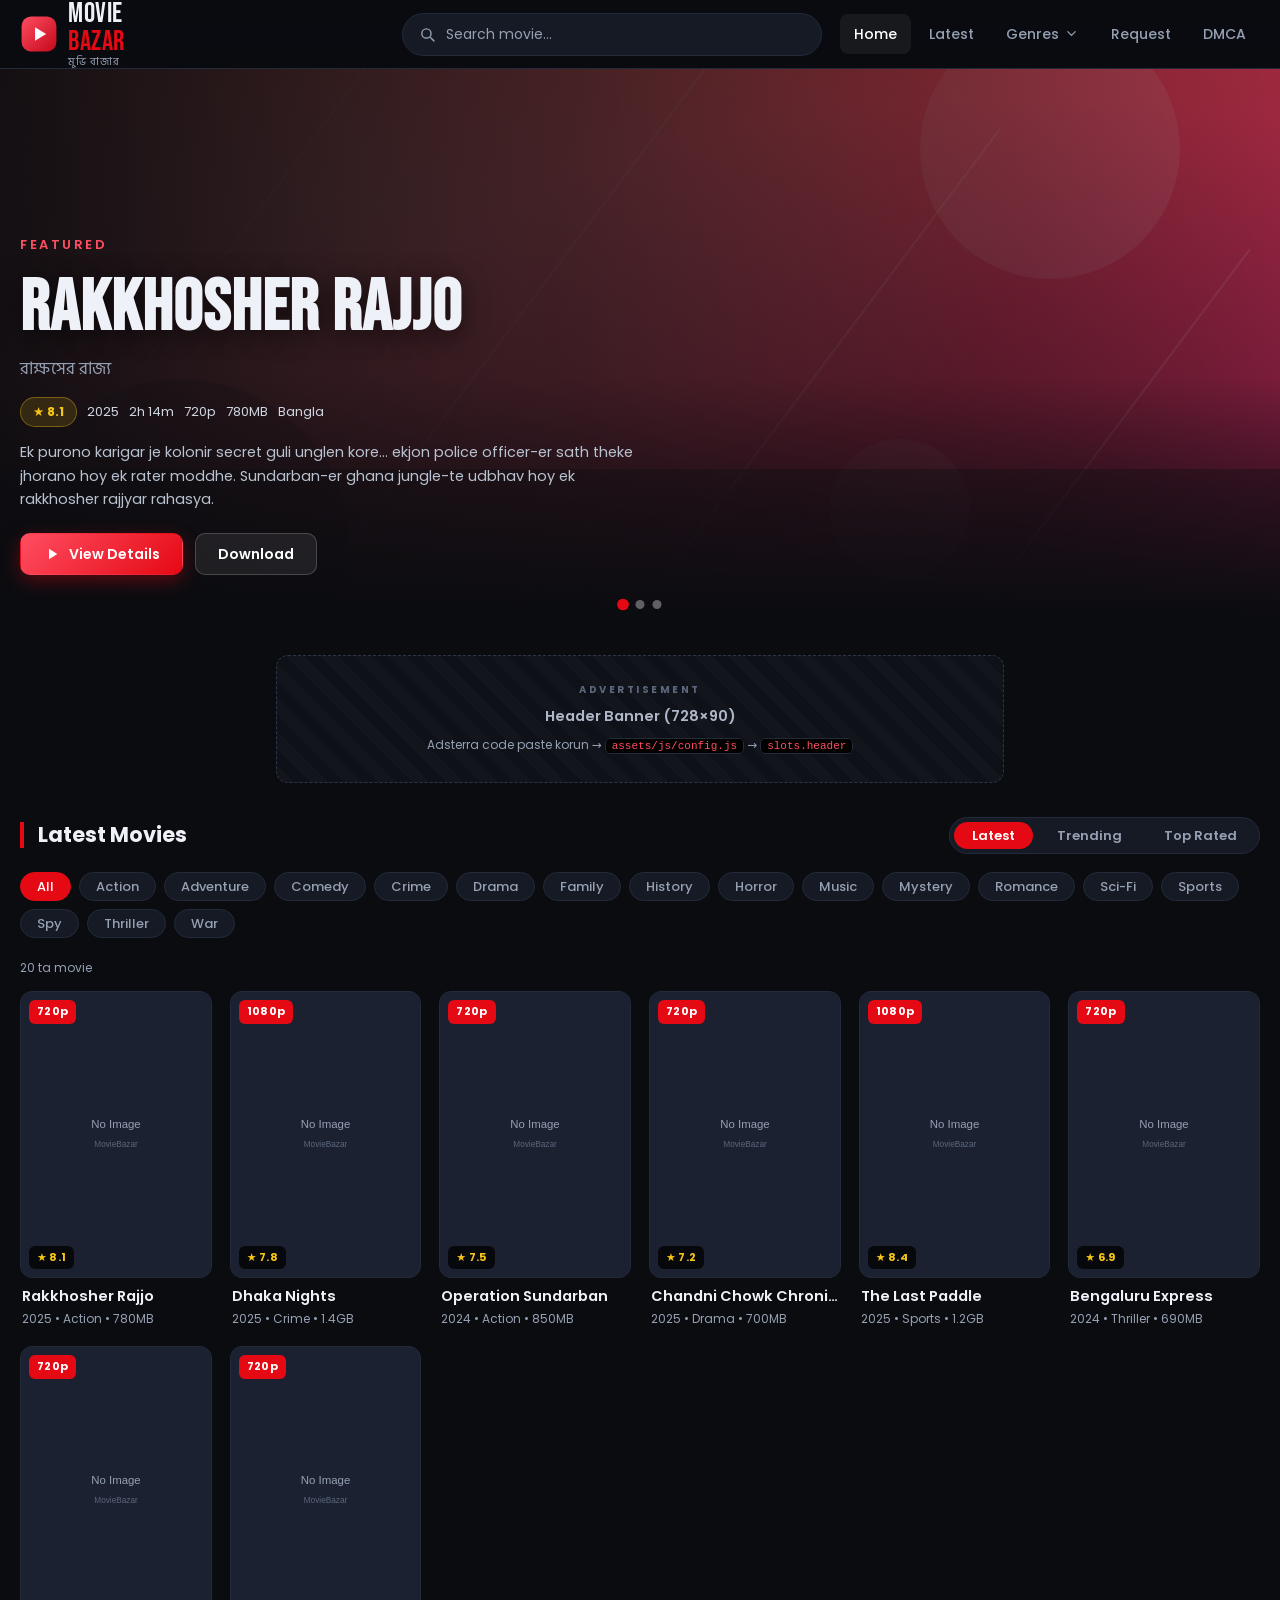
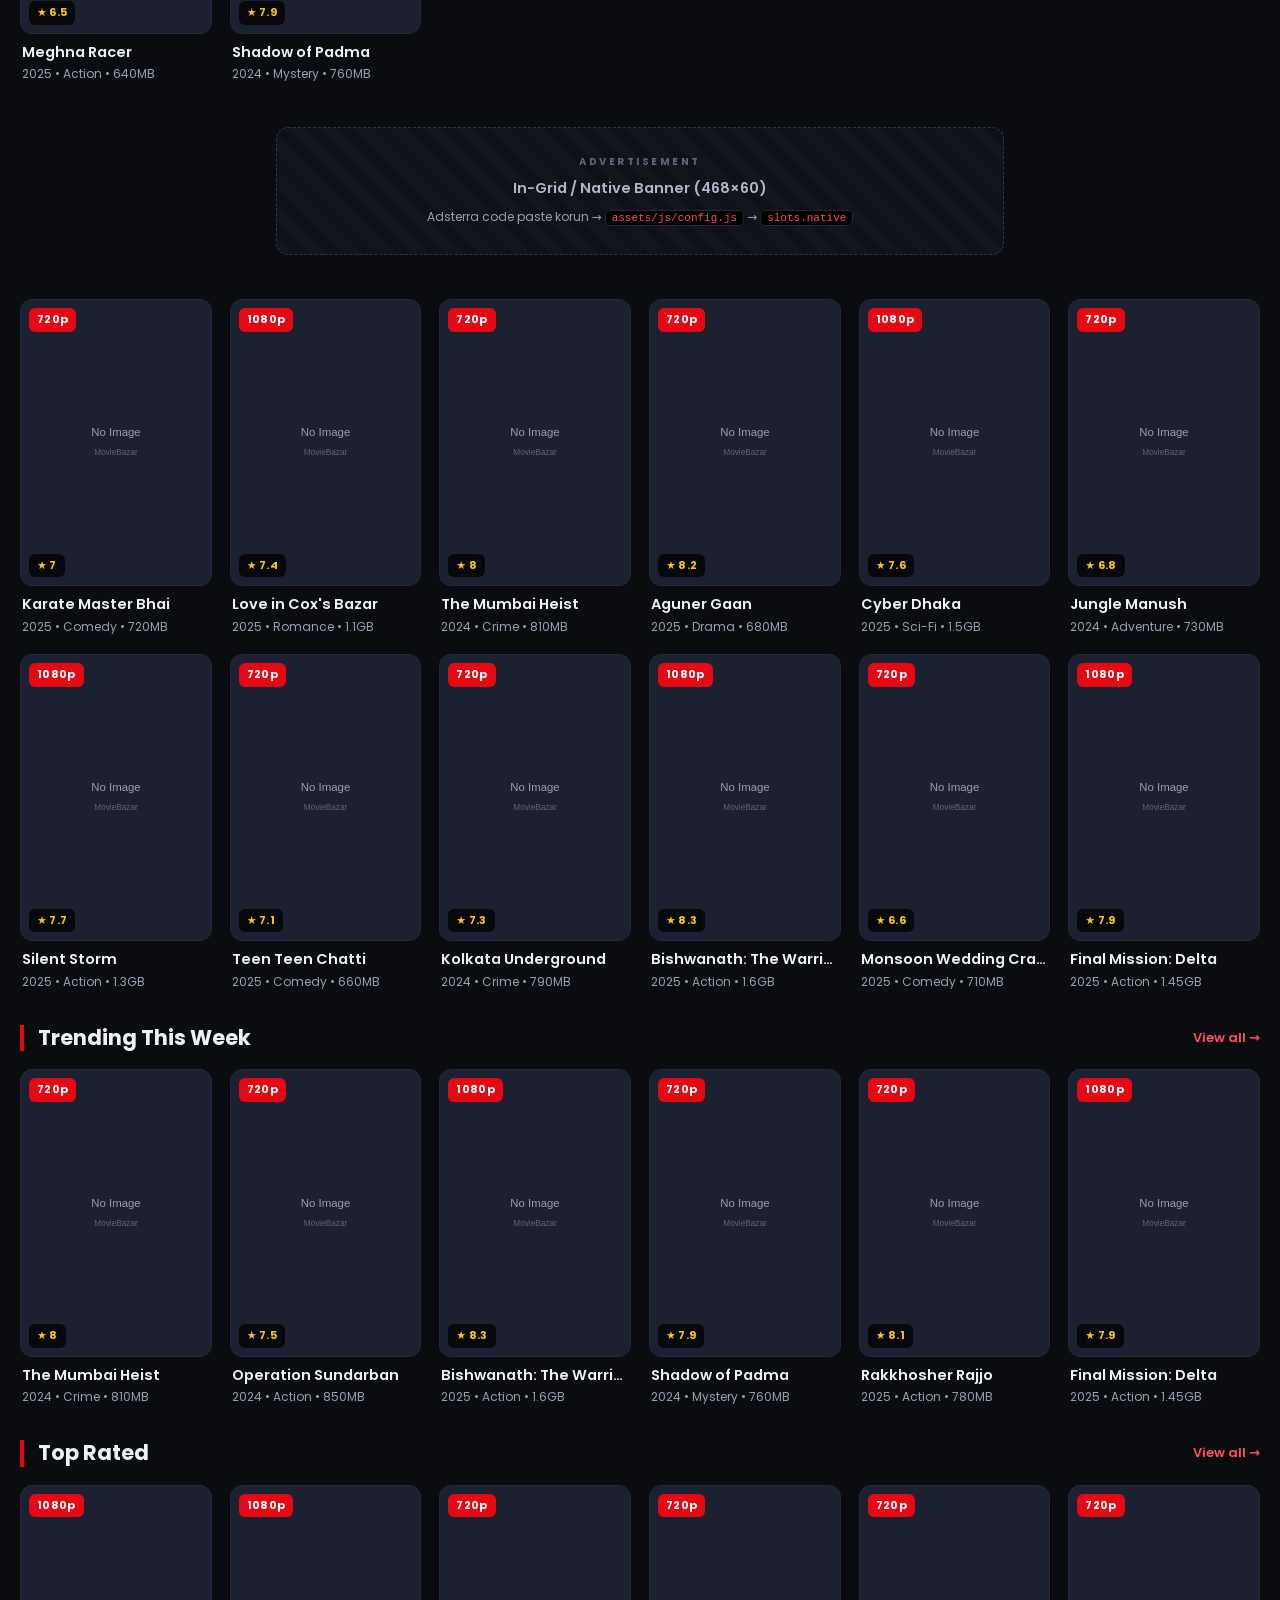
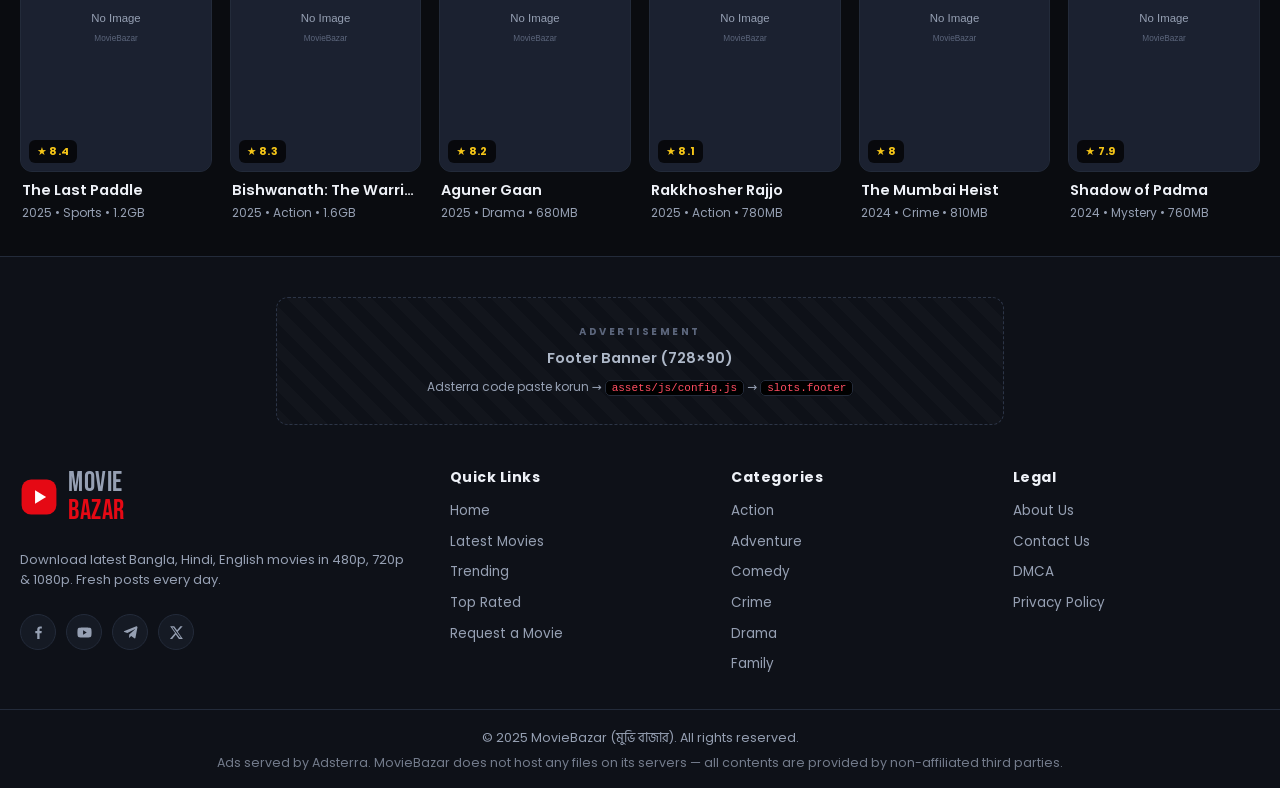
==== index.html @ 07c0d184 "feat: MovieBazar movie website with Adsterra ad system + 20 movie posts - Dark cinema-themed movie d" ====
<!DOCTYPE html>
<html lang="en">
<head>
  <meta charset="UTF-8">
  <meta name="viewport" content="width=device-width, initial-scale=1.0">
  <title>MovieBazar — Download Latest Bangla, Hindi &amp; English Movies (720p / 1080p)</title>
  <meta name="description" content="MovieBazar (মুভি বাজার) — Download latest Bangla, Hindi and English movies in 480p, 720p &amp; 1080p. New posts every day.">
  <meta name="keywords" content="movie download, bangla movie, hindi movie, 720p, 1080p, moviebazar">
  <link rel="icon" type="image/svg+xml" href="assets/img/favicon.svg">
  <link rel="stylesheet" href="assets/css/style.css">
</head>
<body>

  <!-- shared header -->
  <header class="site-header" id="site-header"></header>

  <!-- hero slider -->
  <section class="hero" id="hero"></section>

  <main class="container">

    <!-- AD SLOT 1: header banner -->
    <div class="ad-slot" data-ad="header"></div>

    <!-- latest / trending / toprated -->
    <section class="section" id="latest">
      <div class="section__head">
        <h2 class="section__title">Latest Movies</h2>
        <div class="tabs" id="listTabs">
          <button class="tab active" data-tab="latest">Latest</button>
          <button class="tab" data-tab="trending">Trending</button>
          <button class="tab" data-tab="toprated">Top Rated</button>
        </div>
      </div>

      <!-- genre filter -->
      <div class="chips" id="genreChips"></div>

      <p class="card__meta" id="resultCount" style="margin-bottom:14px"></p>

      <!-- movie grid (in-grid ad auto-inserted after 8th card) -->
      <div class="grid grid--cards" id="movieGrid"></div>
    </section>

    <section class="section" id="trending">
      <div class="section__head">
        <h2 class="section__title">Trending This Week</h2>
        <a class="section__link" href="category.html">View all &rarr;</a>
      </div>
      <div class="grid grid--cards" id="trendingGrid"></div>
    </section>

    <section class="section" id="toprated">
      <div class="section__head">
        <h2 class="section__title">Top Rated</h2>
        <a class="section__link" href="category.html">View all &rarr;</a>
      </div>
      <div class="grid grid--cards" id="topRatedGrid"></div>
    </section>

  </main>

  <!-- shared footer (footer ad slot footer-er moddhe) -->
  <footer class="site-footer" id="site-footer"></footer>

  <!-- scripts -->
  <script src="assets/js/config.js"></script>
  <script src="assets/js/movies.js"></script>
  <script src="assets/js/ads.js"></script>
  <script src="assets/js/app.js"></script>
  <script src="assets/js/home.js"></script>
  <script>
    /* trending + top rated strip (home page) */
    (function () {
      function fill(sel, list) {
        var el = document.querySelector(sel);
        if (el) el.innerHTML = list.map(window.App.movieCard).join('');
      }
      fill('#trendingGrid', window.App.byViews().slice(0, 6));
      fill('#topRatedGrid', window.App.byRating().slice(0, 6));
    })();
  </script>
</body>
</html>
---- assets/css/style.css ----
/* ============================================================================
   MovieBazar — Main Stylesheet
   Dark cinema theme • responsive • ad-slot aware
   ========================================================================== */

/* ── Fonts ─────────────────────────────────────────────────────────── */
@import url('https://fonts.googleapis.com/css2?family=Bebas+Neue&family=Hind+Siliguri:wght@400;600&family=Poppins:wght@400;500;600;700&display=swap');

/* ── Tokens ────────────────────────────────────────────────────────── */
:root {
  --bg:        #0a0c10;
  --bg-2:      #0e1118;
  --card:      #151a24;
  --card-2:    #1b2130;
  --border:    #232b3a;
  --text:      #eef1f7;
  --muted:     #96a0b3;
  --accent:    #e50914;
  --accent-2:  #ff4d61;
  --gold:      #f5c518;
  --radius:    14px;
  --shadow:    0 10px 30px rgba(0, 0, 0, .45);
  --header-h:  68px;
  --font-body: 'Poppins', 'Hind Siliguri', system-ui, -apple-system, sans-serif;
  --font-disp: 'Bebas Neue', 'Poppins', sans-serif;
}

/* ── Reset ─────────────────────────────────────────────────────────── */
*, *::before, *::after { box-sizing: border-box; }
html { scroll-behavior: smooth; }
body {
  margin: 0;
  font-family: var(--font-body);
  background: var(--bg);
  color: var(--text);
  line-height: 1.6;
  -webkit-font-smoothing: antialiased;
}
img { max-width: 100%; display: block; }
a { color: inherit; text-decoration: none; }
h1, h2, h3, h4 { line-height: 1.2; margin: 0 0 .5em; font-weight: 700; }
p { margin: 0 0 1em; }
code {
  background: #000; border: 1px solid var(--border); border-radius: 5px;
  padding: 1px 6px; font-size: .85em; color: var(--accent-2);
}
svg { width: 1em; height: 1em; }
.container { max-width: 1280px; margin: 0 auto; padding: 0 20px; }

/* ── Buttons ───────────────────────────────────────────────────────── */
.btn {
  display: inline-flex; align-items: center; gap: 8px;
  padding: 11px 22px; border-radius: 10px; border: 1px solid transparent;
  font: 600 14px/1 var(--font-body); cursor: pointer;
  transition: transform .15s ease, background .15s ease, box-shadow .15s ease;
  white-space: nowrap;
}
.btn svg { width: 18px; height: 18px; }
.btn--primary { background: linear-gradient(135deg, var(--accent-2), var(--accent)); color: #fff; box-shadow: 0 6px 18px rgba(229, 9, 20, .35); }
.btn--primary:hover { transform: translateY(-2px); box-shadow: 0 10px 24px rgba(229, 9, 20, .45); }
.btn--ghost { background: rgba(255, 255, 255, .08); border-color: rgba(255, 255, 255, .18); color: #fff; }
.btn--ghost:hover { background: rgba(255, 255, 255, .16); }
.btn--sm { padding: 8px 16px; font-size: 13px; }

/* ── Header ────────────────────────────────────────────────────────── */
.site-header {
  position: sticky; top: 0; z-index: 100;
  background: rgba(10, 12, 16, .88);
  backdrop-filter: blur(12px);
  border-bottom: 1px solid var(--border);
}
.header-inner {
  height: var(--header-h);
  display: flex; align-items: center; gap: 18px;
}
.logo { display: flex; align-items: center; gap: 10px; flex-shrink: 0; }
.logo-icon { width: 38px; height: 38px; }
.logo-text {
  font-family: var(--font-disp);
  font-size: 28px; letter-spacing: .5px; line-height: 1;
  display: flex; flex-direction: column;
}
.logo-text strong { color: var(--accent); font-weight: 400; }
.logo-bn {
  font-family: 'Hind Siliguri', sans-serif; font-style: normal;
  font-size: 11px; color: var(--muted); letter-spacing: 1px; margin-top: 1px;
}

/* search */
.search {
  flex: 1; max-width: 420px; margin-left: auto;
  display: flex; align-items: center; gap: 8px;
  background: var(--card); border: 1px solid var(--border);
  border-radius: 999px; padding: 9px 16px;
  transition: border-color .15s ease;
}
.search:focus-within { border-color: var(--accent); }
.search svg { width: 17px; height: 17px; color: var(--muted); flex-shrink: 0; }
.search input {
  flex: 1; min-width: 0; background: none; border: 0; outline: 0;
  color: var(--text); font: 400 14px/1 var(--font-body);
}
.search input::placeholder { color: var(--muted); }

/* nav */
.main-nav { display: flex; align-items: center; gap: 4px; }
.main-nav > a {
  padding: 9px 14px; border-radius: 8px; font-size: 14px; font-weight: 500;
  color: var(--muted); transition: color .15s, background .15s;
}
.main-nav > a:hover, .main-nav > a.active { color: #fff; background: rgba(255, 255, 255, .06); }
.nav-dropdown { position: relative; }
.nav-dropdown__btn {
  display: flex; align-items: center; gap: 5px;
  background: none; border: 0; cursor: pointer;
  padding: 9px 14px; border-radius: 8px;
  color: var(--muted); font: 500 14px/1 var(--font-body);
  transition: color .15s, background .15s;
}
.nav-dropdown__btn:hover { color: #fff; background: rgba(255, 255, 255, .06); }
.nav-dropdown__btn svg { width: 15px; height: 15px; }
.nav-dropdown__menu {
  position: absolute; top: calc(100% + 8px); right: 0;
  min-width: 170px; padding: 8px;
  background: var(--card-2); border: 1px solid var(--border);
  border-radius: 12px; box-shadow: var(--shadow);
  display: none; flex-direction: column; gap: 2px;
  max-height: 320px; overflow: auto;
}
.nav-dropdown:hover .nav-dropdown__menu { display: flex; }
.nav-dropdown__menu a {
  padding: 8px 12px; border-radius: 8px; font-size: 13px; color: var(--muted);
}
.nav-dropdown__menu a:hover { background: rgba(255, 255, 255, .07); color: #fff; }

/* mobile toggle */
.menu-toggle {
  display: none; flex-direction: column; gap: 5px;
  background: none; border: 0; cursor: pointer; padding: 6px;
}
.menu-toggle span { width: 22px; height: 2px; background: var(--text); border-radius: 2px; transition: .2s; }
.menu-toggle.open span:nth-child(1) { transform: translateY(7px) rotate(45deg); }
.menu-toggle.open span:nth-child(2) { opacity: 0; }
.menu-toggle.open span:nth-child(3) { transform: translateY(-7px) rotate(-45deg); }

/* ── Hero ──────────────────────────────────────────────────────────── */
.hero { position: relative; height: min(560px, 72vh); min-height: 380px; overflow: hidden; }
.hero-slides { position: absolute; inset: 0; }
.hero-slide {
  position: absolute; inset: 0;
  background-size: cover; background-position: center;
  opacity: 0; transform: scale(1.04);
  transition: opacity .8s ease, transform 6s ease;
}
.hero-slide.active { opacity: 1; transform: scale(1); }
.hero-slide__overlay {
  position: absolute; inset: 0;
  background: linear-gradient(90deg, rgba(10, 12, 16, .96) 0%, rgba(10, 12, 16, .75) 45%, rgba(10, 12, 16, .35) 100%),
              linear-gradient(0deg, var(--bg) 2%, transparent 45%);
}
.hero-slide__content {
  position: absolute; left: 0; right: 0; bottom: 0; top: 0;
  display: flex; flex-direction: column; justify-content: flex-end;
  padding-bottom: 54px; max-width: 1280px;
}
.hero-slide__kicker {
  color: var(--accent-2); font-weight: 600; font-size: 13px;
  letter-spacing: 2.5px; text-transform: uppercase; margin-bottom: 10px;
}
.hero-slide__title {
  font-family: var(--font-disp);
  font-size: clamp(38px, 6vw, 72px); letter-spacing: 1px;
  margin: 0 0 4px; text-shadow: 0 4px 24px rgba(0, 0, 0, .6);
}
.hero-slide__bn {
  font-family: 'Hind Siliguri', sans-serif;
  color: var(--muted); font-size: 17px; margin: 0 0 14px;
}
.hero-slide__meta {
  display: flex; flex-wrap: wrap; align-items: center; gap: 10px;
  font-size: 13px; color: #cfd6e2; margin-bottom: 14px;
}
.hero-slide__meta span { display: inline-flex; align-items: center; gap: 5px; }
.hero-slide__desc {
  max-width: 620px; color: #b9c2d0; font-size: 14.5px;
  margin-bottom: 22px;
  display: -webkit-box; -webkit-line-clamp: 3; -webkit-box-orient: vertical; overflow: hidden;
}
.hero-slide__actions { display: flex; flex-wrap: wrap; gap: 12px; }
.hero-dots {
  position: absolute; bottom: 20px; left: 50%; transform: translateX(-50%);
  display: flex; gap: 8px; z-index: 5;
}
.hero-dot {
  width: 9px; height: 9px; border-radius: 50%; border: 0; cursor: pointer;
  background: rgba(255, 255, 255, .35); transition: .2s; padding: 0;
}
.hero-dot.active { background: var(--accent); transform: scale(1.3); }

/* ── Pills / tags / chips ──────────────────────────────────────────── */
.pill {
  background: rgba(255, 255, 255, .09); border: 1px solid rgba(255, 255, 255, .1);
  padding: 4px 12px; border-radius: 999px; font-size: 12.5px; font-weight: 500;
}
.pill--rating { background: rgba(245, 197, 24, .14); border-color: rgba(245, 197, 24, .35); color: var(--gold); font-weight: 700; }
.pill--views { color: var(--muted); }
.tag {
  display: inline-block; padding: 4px 12px; border-radius: 999px;
  background: var(--card-2); border: 1px solid var(--border);
  font-size: 12px; color: var(--muted); transition: .15s;
}
.tag:hover { color: #fff; border-color: var(--accent); }

/* ── Section ───────────────────────────────────────────────────────── */
.section { margin: 34px 0; }
.section__head {
  display: flex; flex-wrap: wrap; align-items: center; justify-content: space-between;
  gap: 14px; margin-bottom: 18px;
}
.section__title {
  font-size: 21px; font-weight: 700; margin: 0;
  padding-left: 14px; border-left: 4px solid var(--accent); line-height: 1.25;
}
.section__title--plain { border: 0; padding: 0; }
.section__link { font-size: 13px; color: var(--accent-2); font-weight: 600; }

/* tabs */
.tabs { display: flex; gap: 6px; background: var(--card); border: 1px solid var(--border); border-radius: 999px; padding: 4px; }
.tab {
  border: 0; background: none; cursor: pointer;
  padding: 7px 18px; border-radius: 999px;
  color: var(--muted); font: 600 13px/1 var(--font-body); transition: .15s;
}
.tab.active { background: var(--accent); color: #fff; }

/* chips */
.chips { display: flex; flex-wrap: wrap; gap: 8px; margin-bottom: 20px; }
.chip {
  border: 1px solid var(--border); background: var(--card); cursor: pointer;
  padding: 7px 16px; border-radius: 999px;
  color: var(--muted); font: 500 13px/1 var(--font-body); transition: .15s;
}
.chip:hover { color: #fff; border-color: var(--accent-2); }
.chip.active { background: var(--accent); border-color: var(--accent); color: #fff; }

/* ── Movie grid + card ─────────────────────────────────────────────── */
.grid--cards {
  display: grid;
  grid-template-columns: repeat(auto-fill, minmax(165px, 1fr));
  gap: 18px;
}
.card { position: relative; }
.card__thumb {
  position: relative; display: block;
  aspect-ratio: 2 / 3; border-radius: 12px; overflow: hidden;
  background: var(--card-2); border: 1px solid var(--border);
}
.card__thumb img {
  width: 100%; height: 100%; object-fit: cover;
  transition: transform .35s ease;
}
.card:hover .card__thumb img { transform: scale(1.08); }
.badge {
  position: absolute; z-index: 2;
  padding: 3px 8px; border-radius: 6px;
  font-size: 11px; font-weight: 700; letter-spacing: .3px;
}
.badge--quality { top: 8px; left: 8px; background: var(--accent); color: #fff; }
.badge--rating { bottom: 8px; left: 8px; background: rgba(0, 0, 0, .75); color: var(--gold); }
.card__play {
  position: absolute; inset: 0; z-index: 2;
  display: flex; align-items: center; justify-content: center;
  background: rgba(0, 0, 0, .35); opacity: 0; transition: opacity .25s;
}
.card__play svg {
  width: 46px; height: 46px; padding: 12px;
  background: var(--accent); color: #fff; border-radius: 50%;
  box-shadow: 0 6px 20px rgba(229, 9, 20, .5);
}
.card:hover .card__play { opacity: 1; }
.card__body { padding: 10px 2px 0; }
.card__title { font-size: 14.5px; font-weight: 600; margin: 0 0 3px; }
.card__title a { display: block; overflow: hidden; text-overflow: ellipsis; white-space: nowrap; }
.card__title a:hover { color: var(--accent-2); }
.card__meta { margin: 0; font-size: 12px; color: var(--muted); }
.grid-ad { grid-column: 1 / -1; }

/* ── Ad slots ──────────────────────────────────────────────────────── */
.ad-slot { margin: 26px auto; text-align: center; }
.ad-slot--content { margin: 26px 0; }
.ad-slot--sidebar { margin: 0 0 22px; position: sticky; top: calc(var(--header-h) + 16px); }
.ad-slot--footer { margin: 40px auto 0; }
.ad-iframe { max-width: 100%; }

/* placeholder (code paste na korle) */
.ad-placeholder {
  border: 1.5px dashed #2c3547; border-radius: 12px;
  background:
    repeating-linear-gradient(45deg, rgba(255, 255, 255, .015) 0 12px, transparent 12px 24px),
    var(--bg-2);
  padding: 26px 18px;
  display: flex; flex-direction: column; align-items: center; gap: 7px;
  max-width: 728px; margin: 0 auto;
}
.ad-placeholder__tag {
  font-size: 10px; font-weight: 700; letter-spacing: 2.5px;
  color: #5c667c;
}
.ad-placeholder__label { font-weight: 600; font-size: 14.5px; color: #aeb8c8; }
.ad-placeholder__hint { font-size: 12px; color: var(--muted); }
.ad-placeholder__hint code { font-size: 11px; }
.ad-slot--sidebar .ad-placeholder { padding: 34px 14px; }

/* ── Movie detail page ─────────────────────────────────────────────── */
.movie-layout {
  display: grid; grid-template-columns: minmax(0, 1fr) 330px;
  gap: 30px; align-items: start;
  padding: 26px 0 40px;
}
.breadcrumb {
  display: flex; flex-wrap: wrap; align-items: center; gap: 8px;
  font-size: 13px; color: var(--muted); margin-bottom: 20px;
}
.breadcrumb a:hover { color: var(--accent-2); }
.breadcrumb span { color: #4a5468; }

.movie-head { display: grid; grid-template-columns: 190px minmax(0, 1fr); gap: 22px; margin-bottom: 24px; }
.movie-head__poster {
  border-radius: 12px; overflow: hidden; border: 1px solid var(--border);
  aspect-ratio: 2 / 3; background: var(--card-2);
}
.movie-head__poster img { width: 100%; height: 100%; object-fit: cover; }
.movie-head__info h1 {
  font-family: var(--font-disp); font-size: clamp(30px, 4.4vw, 48px);
  letter-spacing: .5px; margin-bottom: 2px;
}
.movie-head__bn {
  font-family: 'Hind Siliguri', sans-serif; color: var(--muted);
  font-size: 16px; margin-bottom: 14px;
}
.movie-head__meta { display: flex; flex-wrap: wrap; gap: 8px; margin-bottom: 14px; }
.movie-head__genres { display: flex; flex-wrap: wrap; gap: 8px; }

/* player */
.player {
  position: relative; aspect-ratio: 16 / 9;
  background: #000; border: 1px solid var(--border);
  border-radius: var(--radius); overflow: hidden; margin-bottom: 8px;
}
.player__poster { position: absolute; inset: 0; width: 100%; height: 100%; object-fit: cover; opacity: .5; }
.player__overlay {
  position: absolute; inset: 0;
  display: flex; flex-direction: column; align-items: center; justify-content: center;
  gap: 14px; text-align: center; padding: 20px;
  background: radial-gradient(ellipse at center, rgba(0, 0, 0, .25), rgba(0, 0, 0, .78));
}
.player__btn {
  width: 74px; height: 74px; border-radius: 50%; border: 0; cursor: pointer;
  background: var(--accent); color: #fff;
  display: flex; align-items: center; justify-content: center;
  box-shadow: 0 0 0 0 rgba(229, 9, 20, .55);
  animation: pulse 2.2s infinite; transition: transform .2s;
}
.player__btn:hover { transform: scale(1.08); }
.player__btn svg { width: 34px; height: 34px; margin-left: 4px; }
@keyframes pulse {
  0%   { box-shadow: 0 0 0 0 rgba(229, 9, 20, .55); }
  70%  { box-shadow: 0 0 0 22px rgba(229, 9, 20, 0); }
  100% { box-shadow: 0 0 0 0 rgba(229, 9, 20, 0); }
}
.player__hint { font-size: 12.5px; color: #b6bfcd; max-width: 460px; margin: 0; }
.player__badge {
  position: absolute; top: 12px; right: 12px;
  background: rgba(0, 0, 0, .7); border: 1px solid rgba(255, 255, 255, .18);
  padding: 4px 10px; border-radius: 6px; font-size: 12px; font-weight: 600;
}

/* synopsis */
.synopsis { color: #c6cdd9; font-size: 15px; }
.cast { color: var(--muted); font-size: 14px; }
.cast strong { color: var(--text); }
.note { font-size: 12.5px; color: var(--muted); margin-top: 10px; }

/* download table */
.table-wrap { overflow-x: auto; border: 1px solid var(--border); border-radius: 12px; }
.dl-table { width: 100%; border-collapse: collapse; min-width: 460px; }
.dl-table th {
  text-align: left; font-size: 11px; letter-spacing: 1.2px; text-transform: uppercase;
  color: var(--muted); padding: 12px 16px; background: var(--bg-2);
  border-bottom: 1px solid var(--border);
}
.dl-table td { padding: 13px 16px; border-bottom: 1px solid var(--border); font-size: 14px; background: var(--card); }
.dl-table tr:last-child td { border-bottom: 0; }
.dl-table tbody tr:hover td { background: var(--card-2); }
.dl-part { font-weight: 600; }
.dl-action { text-align: right; }

/* screenshots */
.shots { display: grid; grid-template-columns: repeat(3, 1fr); gap: 12px; }
.shot { position: relative; display: block; border-radius: 10px; overflow: hidden; border: 1px solid var(--border); aspect-ratio: 16 / 9; }
.shot img { width: 100%; height: 100%; object-fit: cover; transition: transform .3s; }
.shot:hover img { transform: scale(1.06); }
.shot span {
  position: absolute; left: 8px; bottom: 8px;
  background: rgba(0, 0, 0, .75); padding: 3px 9px; border-radius: 5px; font-size: 11px;
}

/* sidebar */
.side-box {
  background: var(--card); border: 1px solid var(--border);
  border-radius: 12px; padding: 18px; margin-bottom: 22px;
}
.side-box__title { font-size: 15px; margin: 0 0 14px; padding-bottom: 10px; border-bottom: 1px solid var(--border); }
.side-list { list-style: none; margin: 0; padding: 0; }
.side-list li { display: flex; align-items: center; gap: 10px; padding: 8px 0; font-size: 13.5px; border-bottom: 1px dashed rgba(255, 255, 255, .06); }
.side-list li:last-child { border-bottom: 0; }
.side-list__rank {
  width: 22px; height: 22px; flex-shrink: 0;
  display: flex; align-items: center; justify-content: center;
  background: var(--card-2); border-radius: 6px; font-size: 11px; font-weight: 700; color: var(--muted);
}
.side-list li:nth-child(1) .side-list__rank { background: var(--accent); color: #fff; }
.side-list li:nth-child(2) .side-list__rank { background: #b8860b; color: #fff; }
.side-list li:nth-child(3) .side-list__rank { background: #4a5568; color: #fff; }
.side-list a { flex: 1; overflow: hidden; text-overflow: ellipsis; white-space: nowrap; }
.side-list a:hover { color: var(--accent-2); }
.side-list__rating { color: var(--gold); font-size: 12px; font-weight: 600; }
.side-meta { list-style: none; margin: 0; padding: 0; }
.side-meta li { display: flex; justify-content: space-between; padding: 7px 0; font-size: 13.5px; border-bottom: 1px dashed rgba(255, 255, 255, .06); }
.side-meta li:last-child { border-bottom: 0; }
.side-meta span { color: var(--muted); }

/* ── Category page header ──────────────────────────────────────────── */
.page-head { padding: 34px 0 6px; }
.page-head h1 { font-family: var(--font-disp); font-size: clamp(30px, 4.5vw, 46px); letter-spacing: .5px; margin-bottom: 4px; }
.page-head p { color: var(--muted); font-size: 14px; }

/* ── Static / text pages ───────────────────────────────────────────── */
.prose { max-width: 820px; padding: 30px 0 50px; }
.prose h1 { font-family: var(--font-disp); font-size: clamp(32px, 5vw, 50px); letter-spacing: .5px; }
.prose h2 { font-size: 20px; margin-top: 30px; }
.prose p, .prose li { color: #c3cad6; font-size: 15px; }
.prose ul { padding-left: 20px; }
.prose a { color: var(--accent-2); }
.form { display: grid; gap: 14px; max-width: 560px; margin-top: 20px; }
.form label { font-size: 13px; color: var(--muted); display: grid; gap: 6px; }
.form input, .form textarea, .form select {
  background: var(--card); border: 1px solid var(--border); border-radius: 10px;
  padding: 11px 14px; color: var(--text); font: 400 14px/1.5 var(--font-body); outline: 0;
}
.form input:focus, .form textarea:focus { border-color: var(--accent); }
.form textarea { min-height: 130px; resize: vertical; }

/* ── Empty state ───────────────────────────────────────────────────── */
.empty-state {
  grid-column: 1 / -1; text-align: center;
  padding: 60px 20px; color: var(--muted);
  border: 1px dashed var(--border); border-radius: var(--radius);
}
.empty-state svg { width: 46px; height: 46px; opacity: .5; margin-bottom: 10px; }
.empty-state h3 { color: var(--text); font-size: 19px; }
.empty-state p { font-size: 14px; margin-bottom: 18px; }
.empty-state--page { margin: 30px 0 60px; }

/* ── Footer ────────────────────────────────────────────────────────── */
.site-footer { background: var(--bg-2); border-top: 1px solid var(--border); margin-top: 20px; }
.footer-grid {
  display: grid; grid-template-columns: 1.6fr 1fr 1fr 1fr;
  gap: 34px; padding: 44px 20px 34px;
}
.footer-col { display: flex; flex-direction: column; gap: 9px; }
.footer-col h4 { font-size: 14px; letter-spacing: .5px; margin: 0 0 6px; }
.footer-col a { font-size: 13.5px; color: var(--muted); transition: color .15s; width: fit-content; }
.footer-col a:hover { color: var(--accent-2); }
.footer-about p { font-size: 13px; color: var(--muted); margin: 12px 0 14px; }
.logo--footer { margin-bottom: 4px; }
.socials { display: flex; gap: 10px; }
.socials a {
  width: 36px; height: 36px; border-radius: 50%;
  display: flex; align-items: center; justify-content: center;
  background: var(--card); border: 1px solid var(--border); color: var(--muted);
  transition: .15s;
}
.socials a:hover { background: var(--accent); border-color: var(--accent); color: #fff; }
.socials svg { width: 17px; height: 17px; }
.footer-bottom { border-top: 1px solid var(--border); padding: 18px 0; }
.footer-bottom p { margin: 0; font-size: 12.5px; color: var(--muted); text-align: center; }
.footer-note { margin-top: 5px !important; opacity: .75; }

/* ── Toast ─────────────────────────────────────────────────────────── */
.toast {
  position: fixed; left: 50%; bottom: 30px; transform: translate(-50%, 20px);
  background: var(--card-2); border: 1px solid var(--accent);
  color: #fff; padding: 12px 22px; border-radius: 999px;
  font-size: 13.5px; box-shadow: var(--shadow); z-index: 999;
  opacity: 0; pointer-events: none; transition: .25s ease;
  max-width: 90vw; text-align: center;
}
.toast--show { opacity: 1; transform: translate(-50%, 0); }

/* ── Responsive ────────────────────────────────────────────────────── */
@media (max-width: 1080px) {
  .movie-layout { grid-template-columns: 1fr; }
  .ad-slot--sidebar { position: static; }
  .sidebar { display: grid; grid-template-columns: 1fr 1fr; gap: 22px; align-items: start; }
  .ad-slot--sidebar { grid-column: 1 / -1; }
}
@media (max-width: 900px) {
  .header-inner { flex-wrap: wrap; height: auto; padding: 12px 20px; row-gap: 10px; }
  .search { order: 3; max-width: none; flex-basis: 100%; margin-left: 0; }
  .main-nav {
    order: 4; flex-basis: 100%; flex-direction: column; align-items: stretch;
    display: none; padding-top: 8px;
  }
  .main-nav.open { display: flex; }
  .nav-dropdown__menu { position: static; display: none; box-shadow: none; background: var(--bg-2); }
  .nav-dropdown.open .nav-dropdown__menu { display: flex; }
  .nav-dropdown__btn { justify-content: space-between; width: 100%; }
  .menu-toggle { display: flex; }
  .hero { height: min(520px, 78vh); }
  .footer-grid { grid-template-columns: 1fr 1fr; }
  .sidebar { grid-template-columns: 1fr; }
}
@media (max-width: 620px) {
  .grid--cards { grid-template-columns: repeat(auto-fill, minmax(132px, 1fr)); gap: 12px; }
  .card__title { font-size: 13px; }
  .movie-head { grid-template-columns: 1fr; }
  .movie-head__poster { max-width: 190px; }
  .shots { grid-template-columns: 1fr 1fr; }
  .footer-grid { grid-template-columns: 1fr; gap: 26px; }
  .hero-slide__desc { display: none; }
  .logo-bn { display: none; }
  .tabs { width: 100%; justify-content: center; }
}
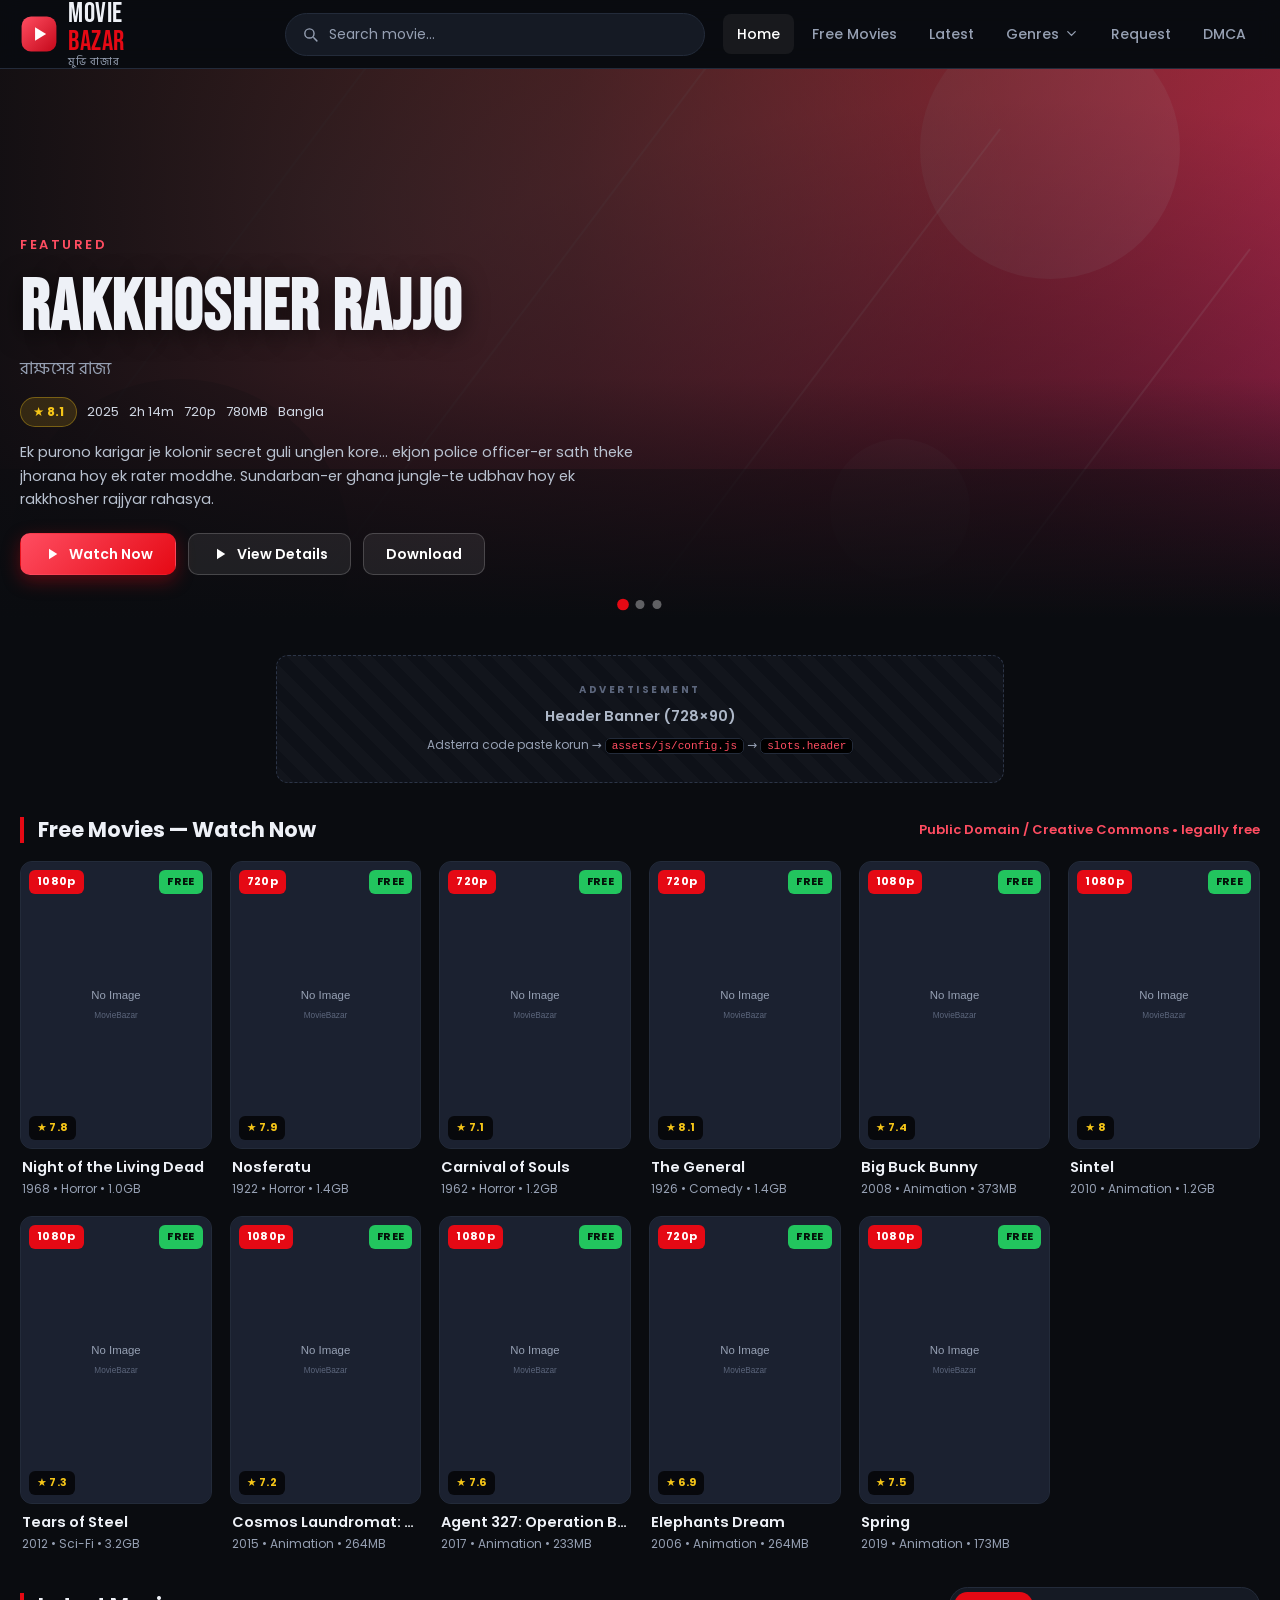
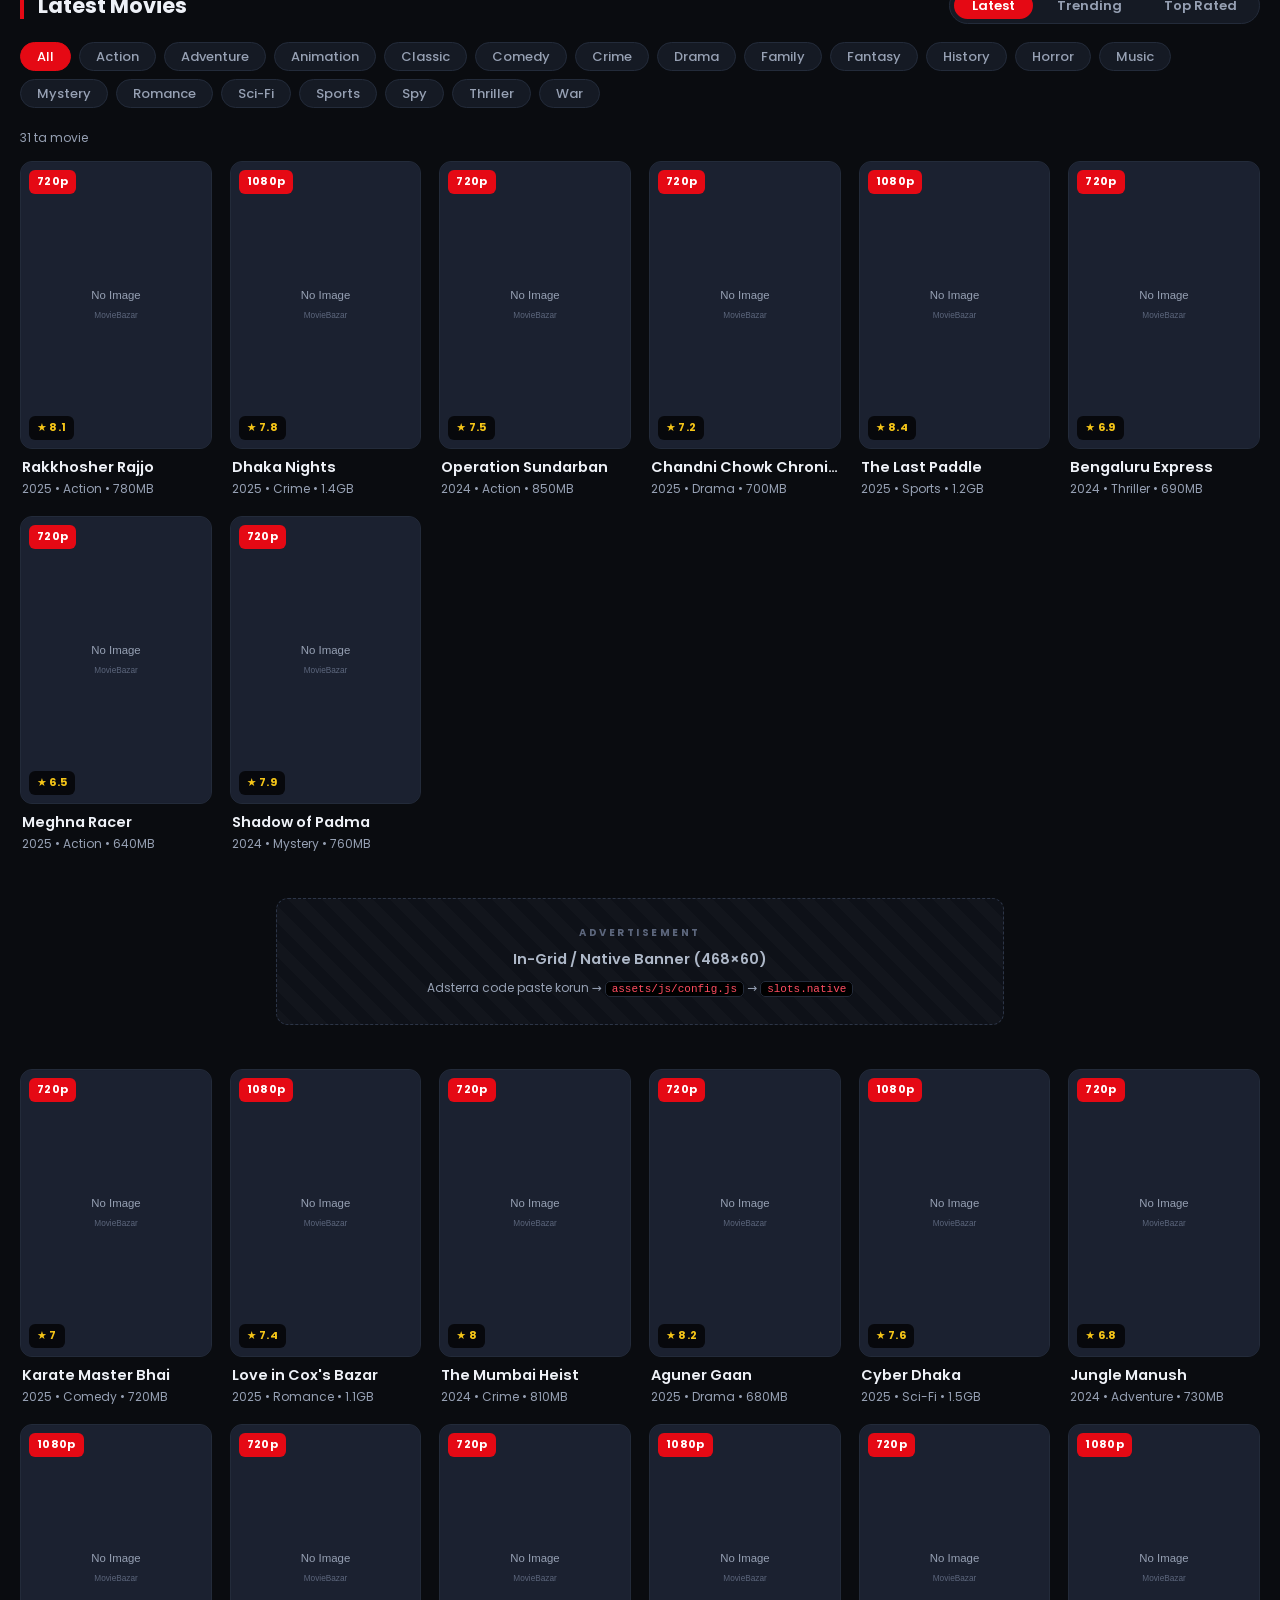
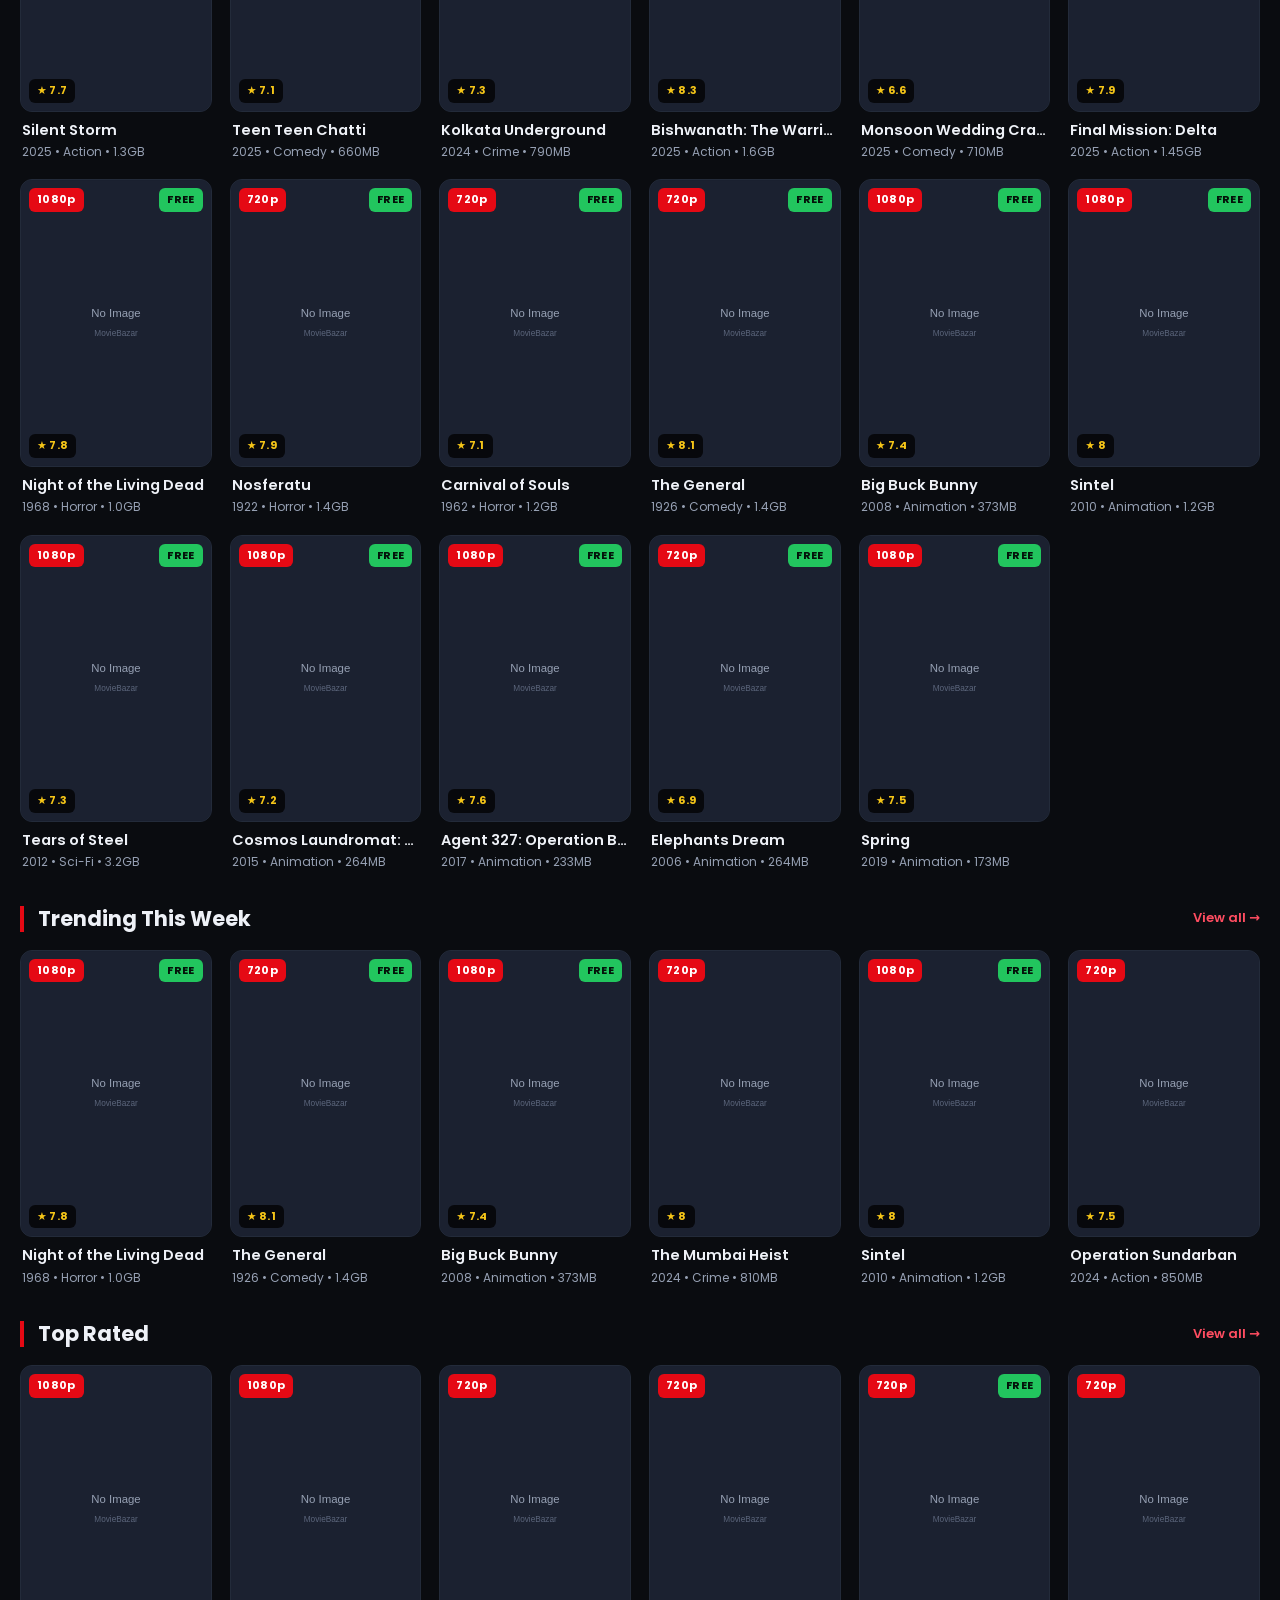
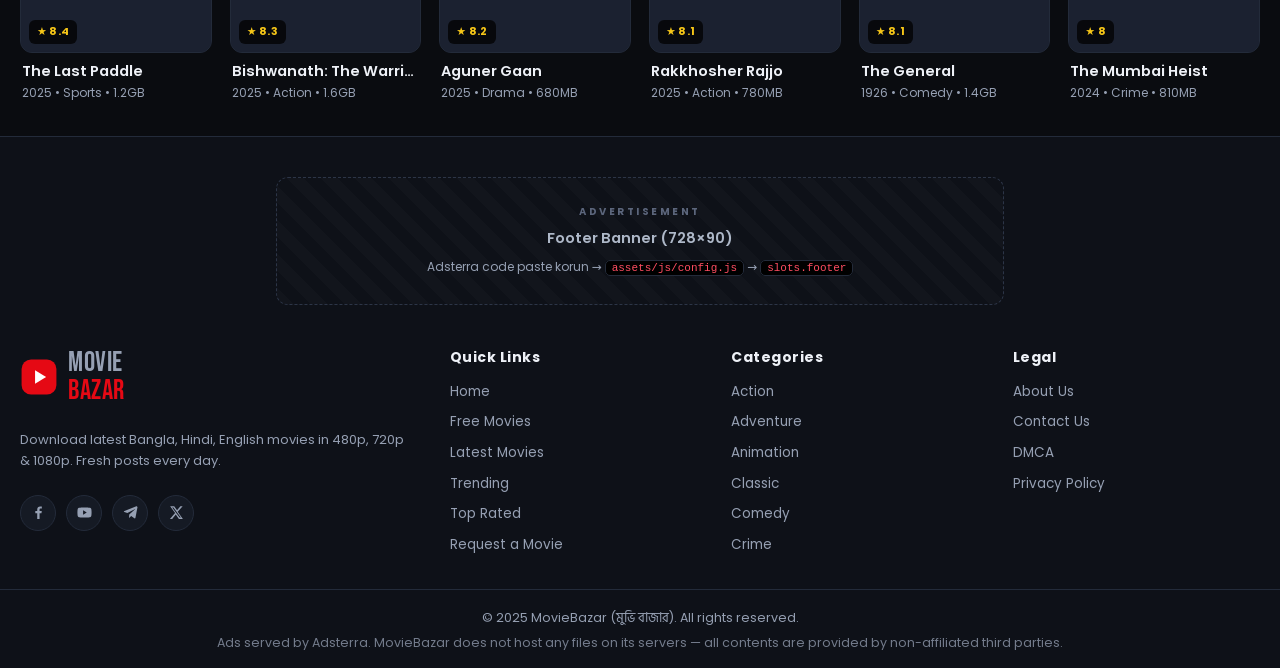
==== commit e795ce8c: "feat: real playable videos on every movie page + 11 legally free movies - Player now plays real vide" ====
--- a/index.html
+++ b/index.html
@@ -21,6 +21,15 @@
 
     <!-- AD SLOT 1: header banner -->
     <div class="ad-slot" data-ad="header"></div>
+
+    <!-- REAL FREE MOVIES — asol video, legally free (PD / CC) -->
+    <section class="section" id="free">
+      <div class="section__head">
+        <h2 class="section__title">Free Movies &mdash; Watch Now</h2>
+        <span class="section__link">Public Domain / Creative Commons &bull; legally free</span>
+      </div>
+      <div class="grid grid--cards" id="freeGrid"></div>
+    </section>
 
     <!-- latest / trending / toprated -->
     <section class="section" id="latest">
--- a/assets/css/style.css
+++ b/assets/css/style.css
@@ -374,6 +374,32 @@
   background: rgba(0, 0, 0, .7); border: 1px solid rgba(255, 255, 255, .18);
   padding: 4px 10px; border-radius: 6px; font-size: 12px; font-weight: 600;
 }
+.player__badge--free {
+  right: auto; left: 12px;
+  background: rgba(34, 197, 94, .85); border-color: rgba(34, 197, 94, .5);
+  color: #04120a; font-weight: 700; letter-spacing: .5px;
+}
+/* real video (iframe / <video>) — player frame e fit */
+.player__frame, .player__video {
+  position: absolute; inset: 0;
+  width: 100%; height: 100%;
+  border: 0; background: #000;
+}
+.player__video { object-fit: contain; }
+.player-note {
+  display: flex; align-items: center; gap: 7px;
+  font-size: 12.5px; color: var(--muted); margin: 8px 0 0;
+}
+.player-note svg { width: 14px; height: 14px; flex-shrink: 0; opacity: .7; }
+.pill--free {
+  background: rgba(34, 197, 94, .15); border-color: rgba(34, 197, 94, .4);
+  color: #4ade80; font-weight: 700;
+}
+/* card e FREE ribbon */
+.card__thumb .badge--free {
+  top: 8px; right: 8px; left: auto; bottom: auto;
+  background: #22c55e; color: #04120a;
+}
 
 /* synopsis */
 .synopsis { color: #c6cdd9; font-size: 15px; }
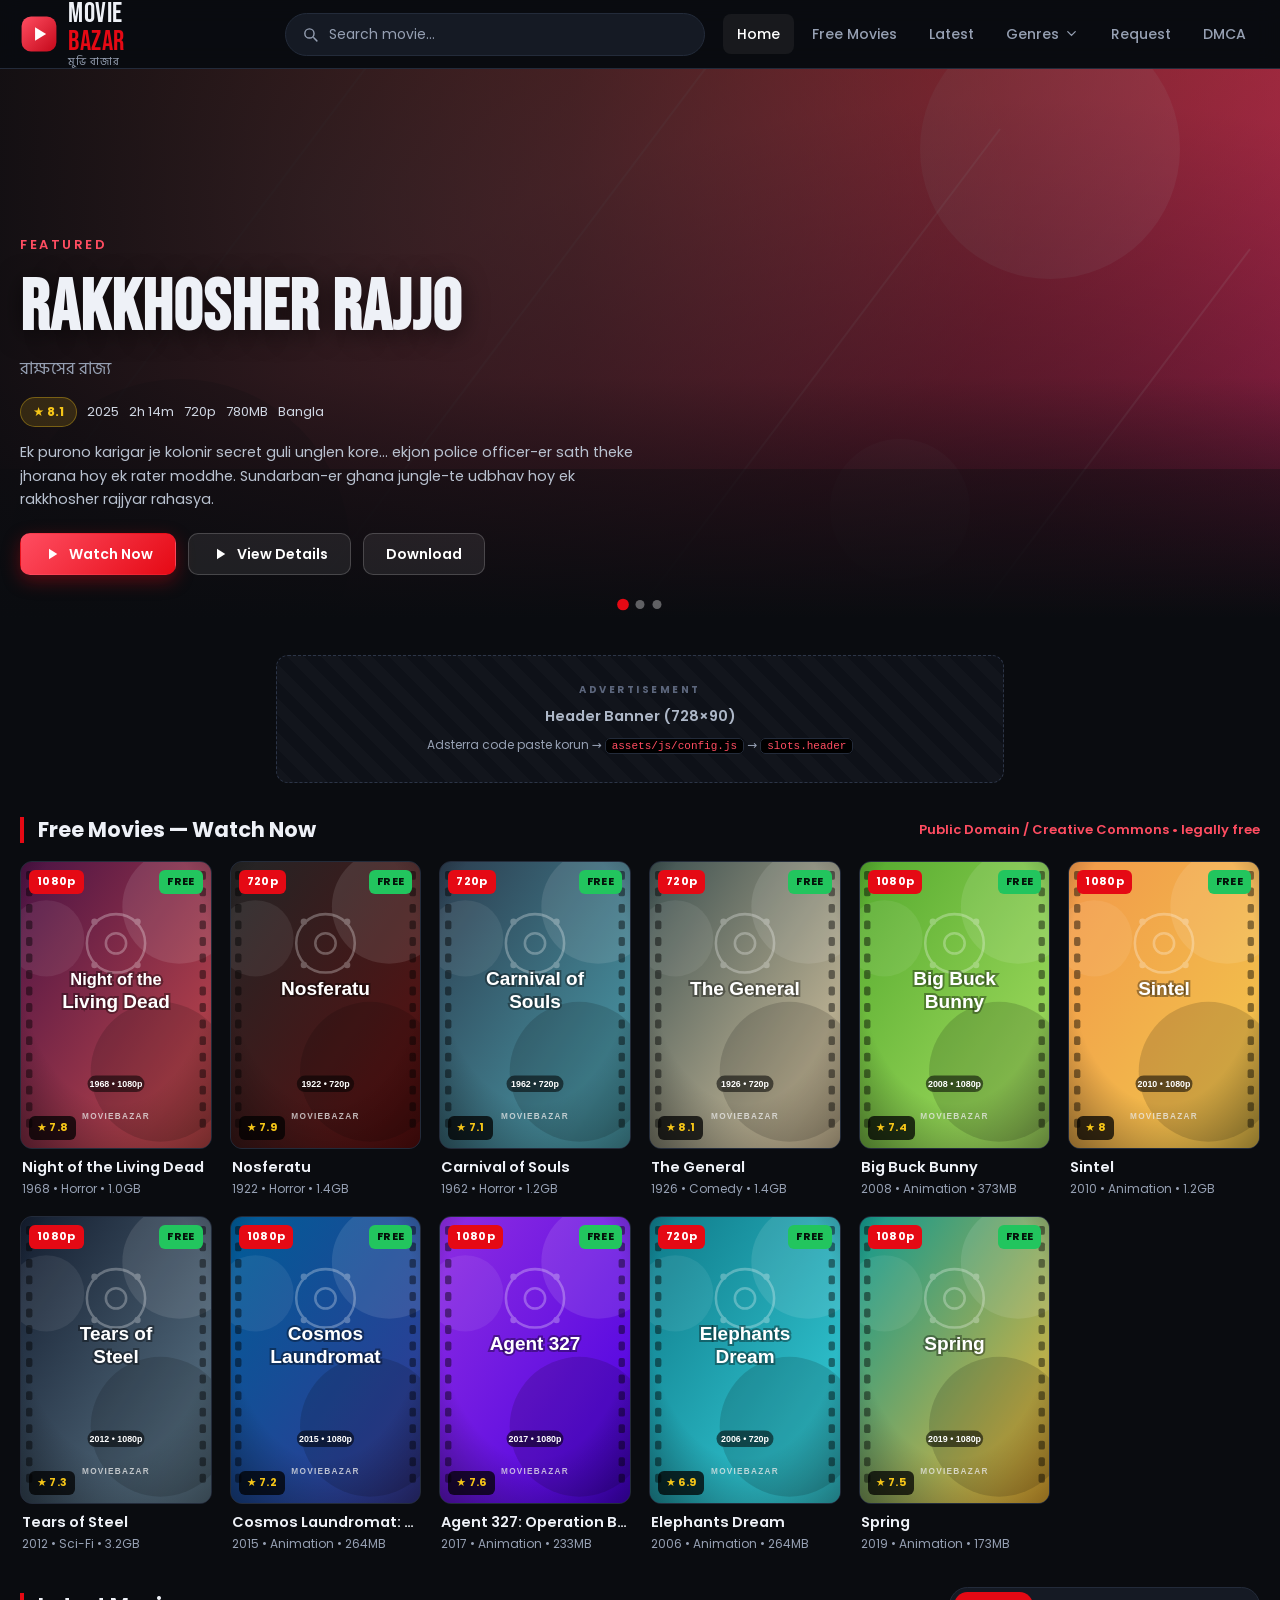
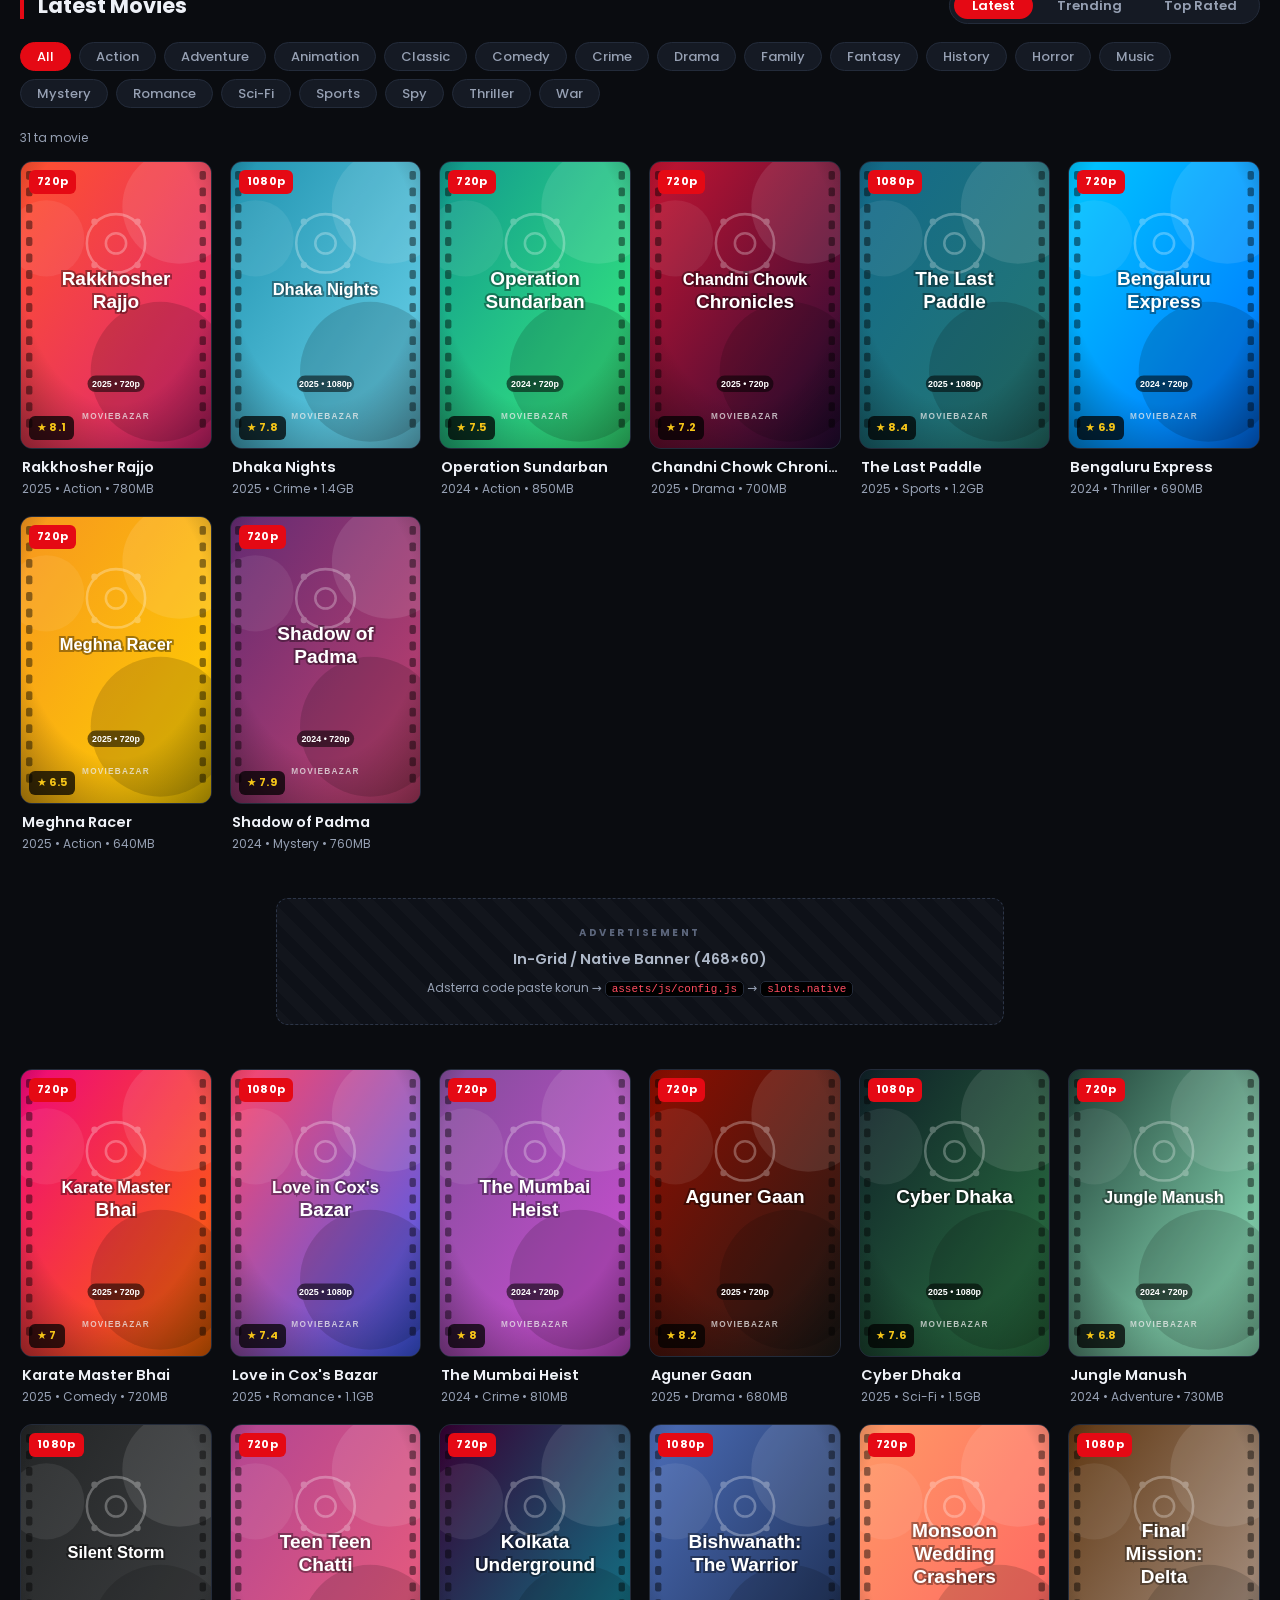
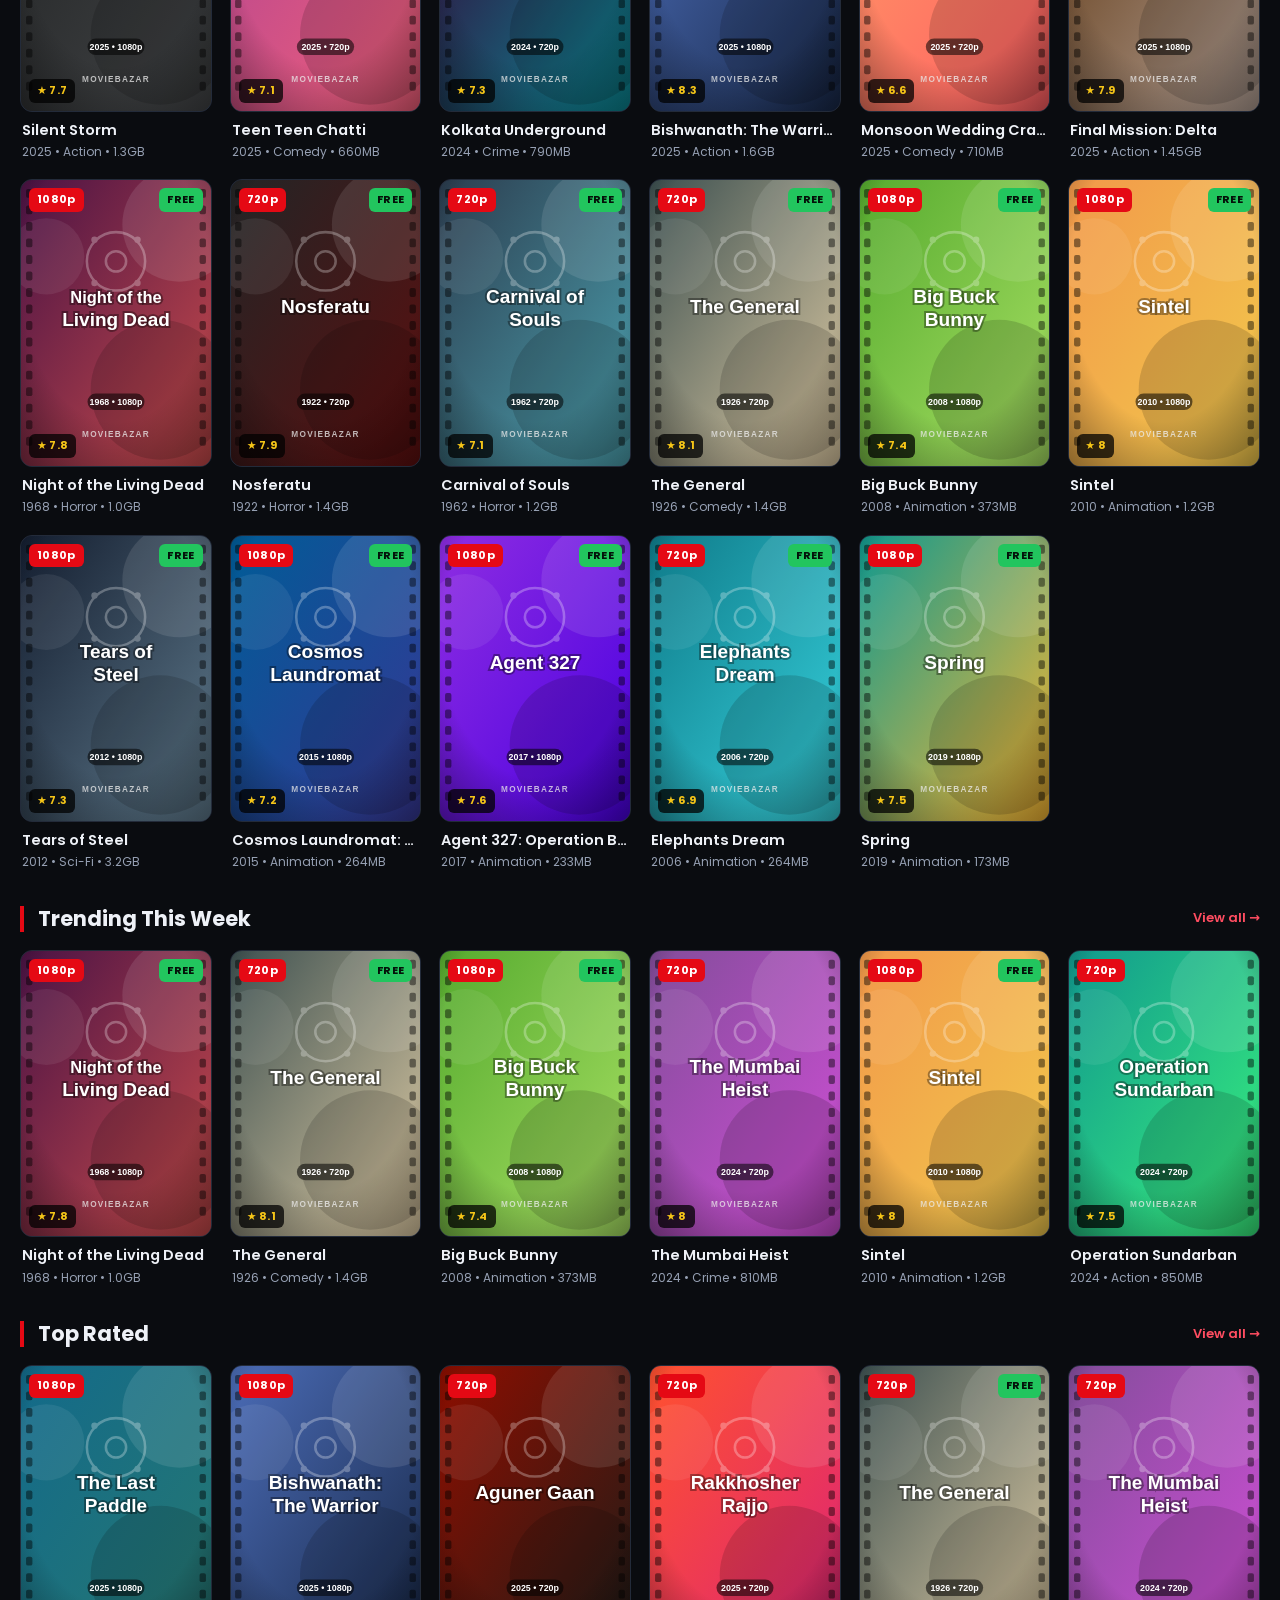
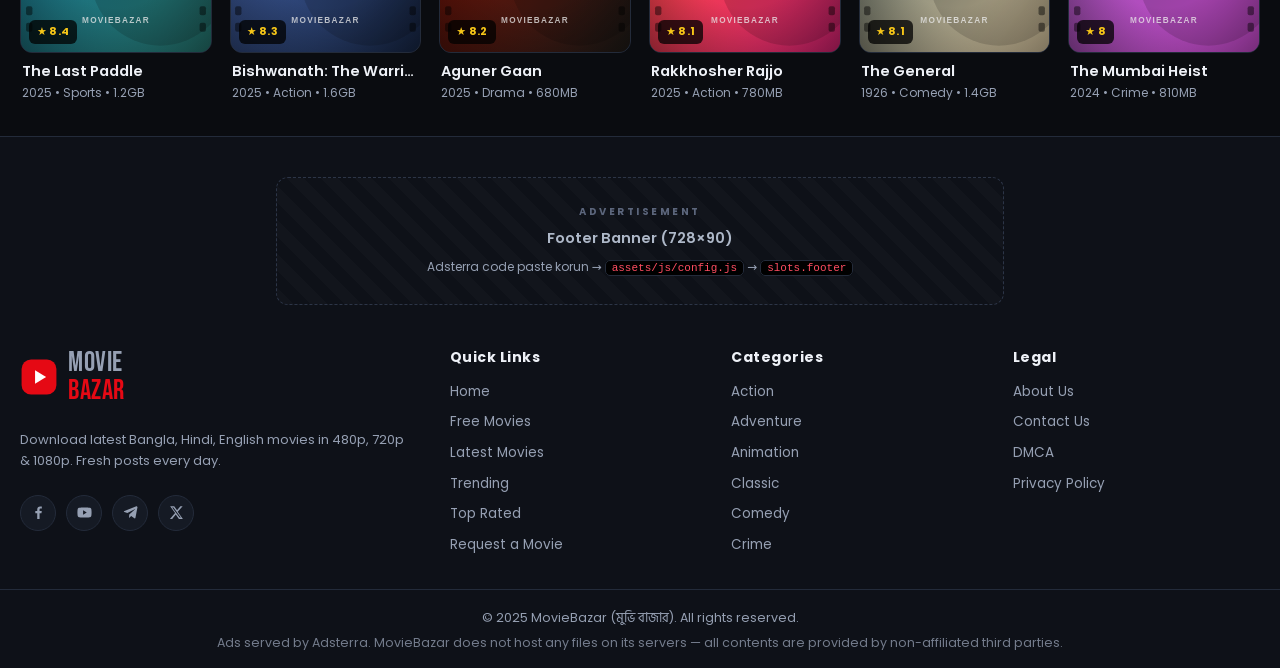
==== commit 9940d5d1: "fix: poster SVG invalid entity (&bull;) broke all posters + mobile-friendly pass Poster fix (root ca" ====
--- a/index.html
+++ b/index.html
@@ -2,12 +2,16 @@
 <html lang="en">
 <head>
   <meta charset="UTF-8">
-  <meta name="viewport" content="width=device-width, initial-scale=1.0">
+  <meta name="viewport" content="width=device-width, initial-scale=1.0, viewport-fit=cover">
+  <meta name="theme-color" content="#0a0c10">
+  <meta name="mobile-web-app-capable" content="yes">
+  <meta name="apple-mobile-web-app-capable" content="yes">
+  <meta name="apple-mobile-web-app-status-bar-style" content="black-translucent">
   <title>MovieBazar — Download Latest Bangla, Hindi &amp; English Movies (720p / 1080p)</title>
   <meta name="description" content="MovieBazar (মুভি বাজার) — Download latest Bangla, Hindi and English movies in 480p, 720p &amp; 1080p. New posts every day.">
   <meta name="keywords" content="movie download, bangla movie, hindi movie, 720p, 1080p, moviebazar">
   <link rel="icon" type="image/svg+xml" href="assets/img/favicon.svg">
-  <link rel="stylesheet" href="assets/css/style.css">
+  <link rel="stylesheet" href="assets/css/style.css?v=3">
 </head>
 <body>
 
@@ -73,11 +77,11 @@
   <footer class="site-footer" id="site-footer"></footer>
 
   <!-- scripts -->
-  <script src="assets/js/config.js"></script>
-  <script src="assets/js/movies.js"></script>
-  <script src="assets/js/ads.js"></script>
-  <script src="assets/js/app.js"></script>
-  <script src="assets/js/home.js"></script>
+  <script src="assets/js/config.js?v=3"></script>
+  <script src="assets/js/movies.js?v=3"></script>
+  <script src="assets/js/ads.js?v=3"></script>
+  <script src="assets/js/app.js?v=3"></script>
+  <script src="assets/js/home.js?v=3"></script>
   <script>
     /* trending + top rated strip (home page) */
     (function () {
--- a/assets/css/style.css
+++ b/assets/css/style.css
@@ -246,7 +246,7 @@
 /* ── Movie grid + card ─────────────────────────────────────────────── */
 .grid--cards {
   display: grid;
-  grid-template-columns: repeat(auto-fill, minmax(165px, 1fr));
+  grid-template-columns: repeat(auto-fill, minmax(172px, 1fr));
   gap: 18px;
 }
 .card { position: relative; }
@@ -288,9 +288,48 @@
 /* ── Ad slots ──────────────────────────────────────────────────────── */
 .ad-slot { margin: 26px auto; text-align: center; }
 .ad-slot--content { margin: 26px 0; }
+.ad-slot--player { margin: 20px 0; }
 .ad-slot--sidebar { margin: 0 0 22px; position: sticky; top: calc(var(--header-h) + 16px); }
 .ad-slot--footer { margin: 40px auto 0; }
 .ad-iframe { max-width: 100%; }
+
+/* ── Floating side ads (dane-bame, sticky) ───────────────────────── */
+.ad-float {
+  position: fixed;
+  top: 50%;
+  transform: translateY(-50%);
+  z-index: 90;
+  margin: 0;
+  width: 160px;
+  display: none;               /* only boro screen e dekhabe */
+}
+.ad-float--left  { left: 8px; }
+.ad-float--right { right: 8px; }
+@media (min-width: 1440px) {
+  .ad-float { display: block; }
+}
+.ad-float .ad-placeholder {
+  padding: 20px 10px;
+  max-width: 160px;
+  position: relative;
+}
+.ad-float .ad-placeholder__label { font-size: 11px; line-height: 1.35; }
+.ad-float .ad-placeholder__hint { display: none; }
+.ad-float__close {
+  position: absolute;
+  top: -9px; right: -9px;
+  width: 22px; height: 22px;
+  border-radius: 50%;
+  background: #2a3242;
+  color: #fff;
+  border: 1px solid var(--border);
+  cursor: pointer;
+  font-size: 15px; line-height: 1;
+  display: flex; align-items: center; justify-content: center;
+  z-index: 5;
+  padding: 0;
+}
+.ad-float__close:hover { background: var(--accent); border-color: var(--accent); }
 
 /* placeholder (code paste na korle) */
 .ad-placeholder {
@@ -524,6 +563,19 @@
 }
 .toast--show { opacity: 1; transform: translate(-50%, 0); }
 
+/* ── Mobile-first polish ─────────────────────────────────────────── */
+html, body { overflow-x: hidden; }
+body {
+  -webkit-tap-highlight-color: rgba(229, 9, 20, .25);
+  text-size-adjust: 100%;
+}
+
+/* notch / safe-area support */
+.site-header { padding-top: env(safe-area-inset-top); }
+.site-footer { padding-bottom: env(safe-area-inset-bottom); }
+.ad-float--left  { left: calc(8px + env(safe-area-inset-left)); }
+.ad-float--right { right: calc(8px + env(safe-area-inset-right)); }
+
 /* ── Responsive ────────────────────────────────────────────────────── */
 @media (max-width: 1080px) {
   .movie-layout { grid-template-columns: 1fr; }
@@ -539,6 +591,8 @@
     display: none; padding-top: 8px;
   }
   .main-nav.open { display: flex; }
+  /* touch-friendly nav links (min 44px tap target) */
+  .main-nav > a, .nav-dropdown__btn { min-height: 46px; font-size: 15px; }
   .nav-dropdown__menu { position: static; display: none; box-shadow: none; background: var(--bg-2); }
   .nav-dropdown.open .nav-dropdown__menu { display: flex; }
   .nav-dropdown__btn { justify-content: space-between; width: 100%; }
@@ -546,8 +600,16 @@
   .hero { height: min(520px, 78vh); }
   .footer-grid { grid-template-columns: 1fr 1fr; }
   .sidebar { grid-template-columns: 1fr; }
+  /* chips + tabs comfortable to tap */
+  .chip { padding: 10px 18px; font-size: 13.5px; }
+  .tab { padding: 10px 20px; }
+  .btn { padding: 13px 24px; }
+  .btn--sm { padding: 10px 18px; }
+  .ad-placeholder { padding: 20px 14px; }
+  .ad-placeholder__hint { font-size: 11px; }
 }
 @media (max-width: 620px) {
+  .container { padding: 0 14px; }
   .grid--cards { grid-template-columns: repeat(auto-fill, minmax(132px, 1fr)); gap: 12px; }
   .card__title { font-size: 13px; }
   .movie-head { grid-template-columns: 1fr; }
@@ -557,4 +619,12 @@
   .hero-slide__desc { display: none; }
   .logo-bn { display: none; }
   .tabs { width: 100%; justify-content: center; }
-}
+  .section { margin: 26px 0; }
+  .section__head { gap: 10px; }
+  .hero-slide__content { padding-bottom: 44px; }
+  .hero-dots { bottom: 14px; }
+  .dl-table th, .dl-table td { padding: 11px 12px; font-size: 13px; }
+  .player__hint { font-size: 11.5px; }
+  .toast { bottom: 18px; font-size: 12.5px; padding: 11px 18px; }
+  .prose { padding: 22px 0 40px; }
+}
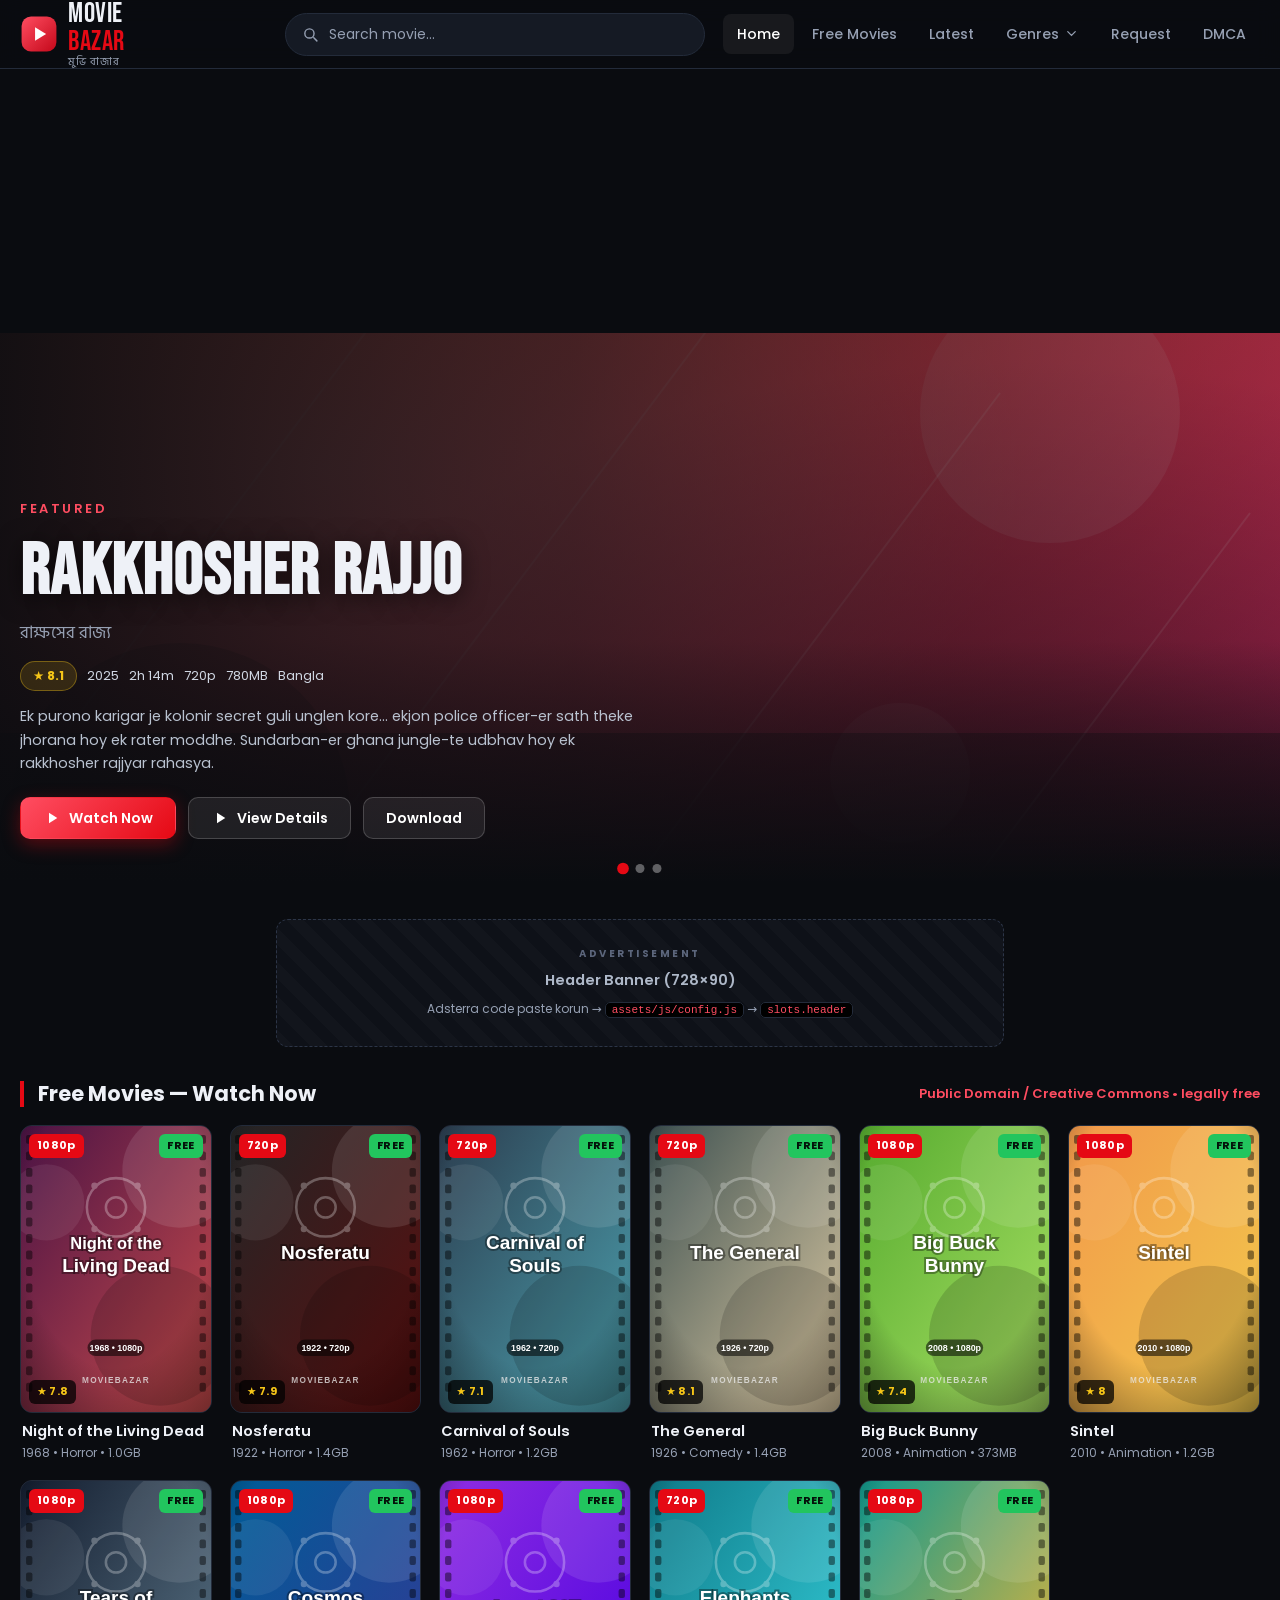
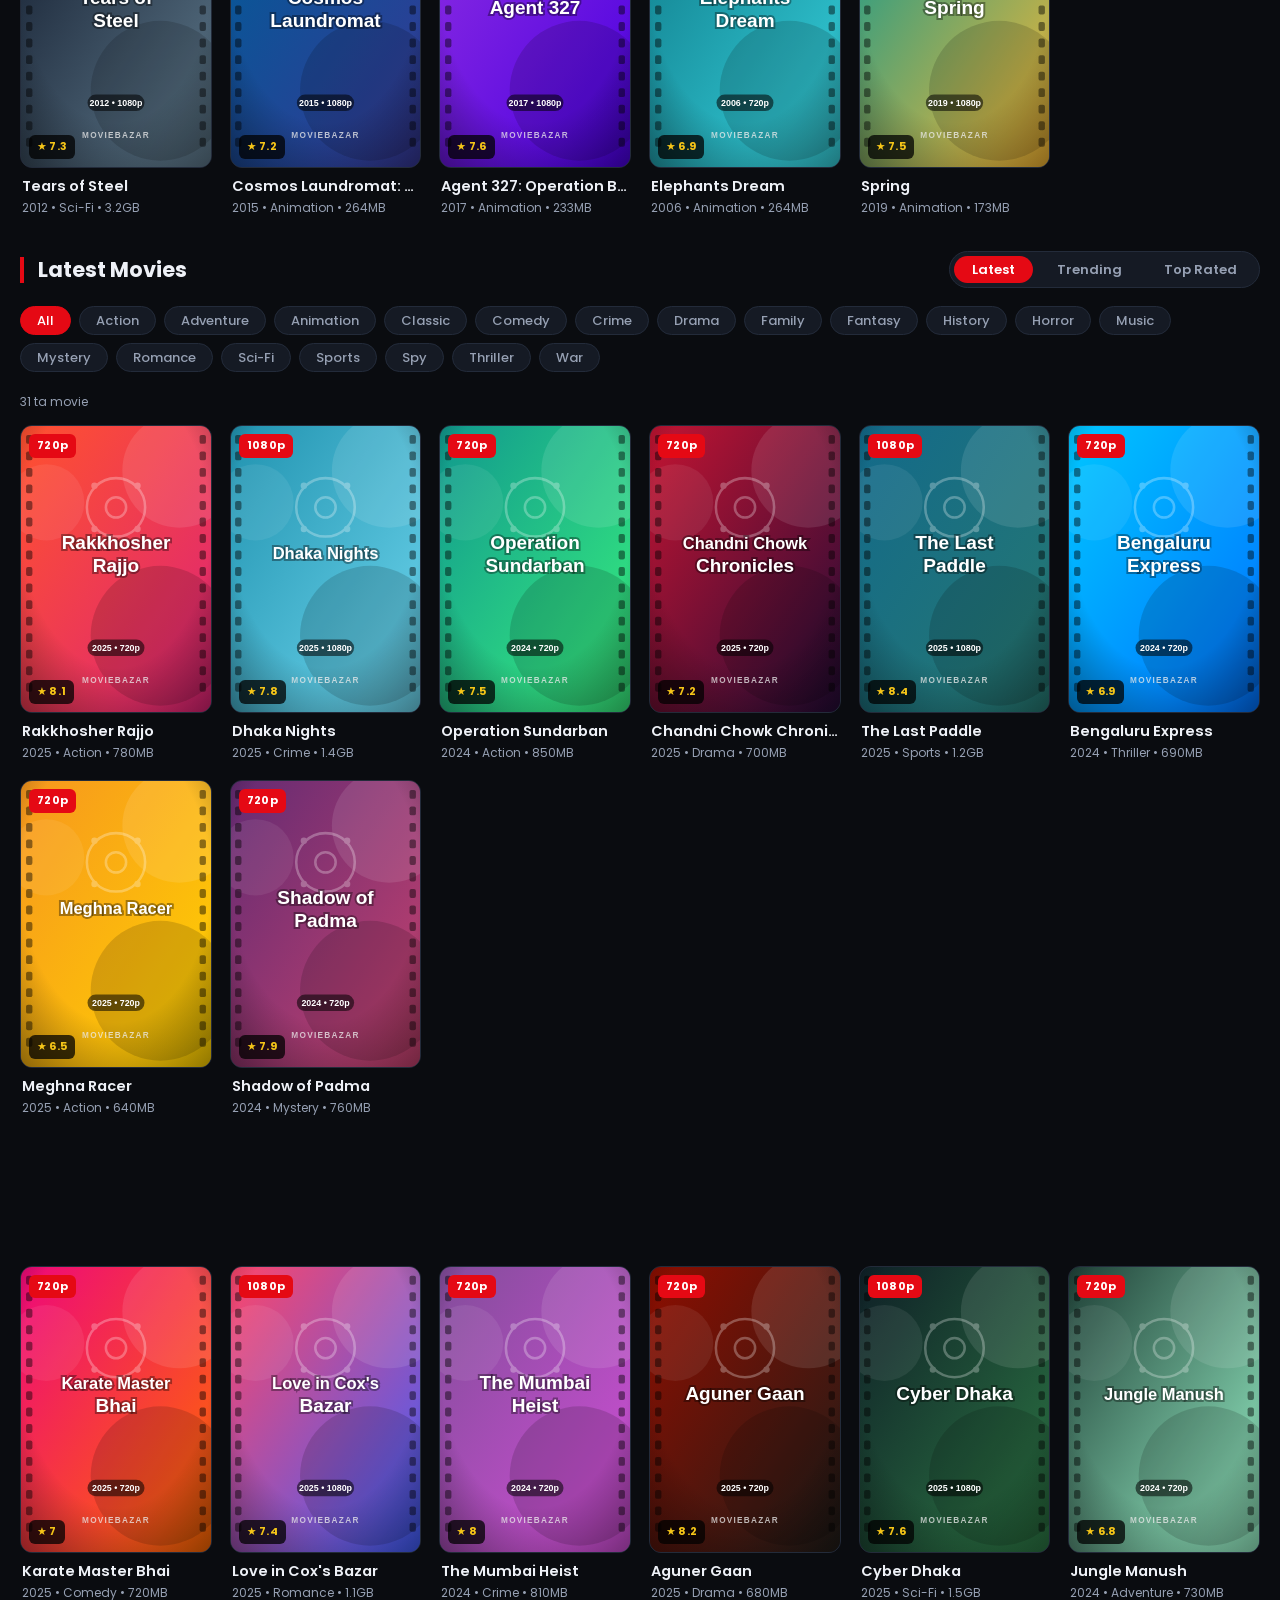
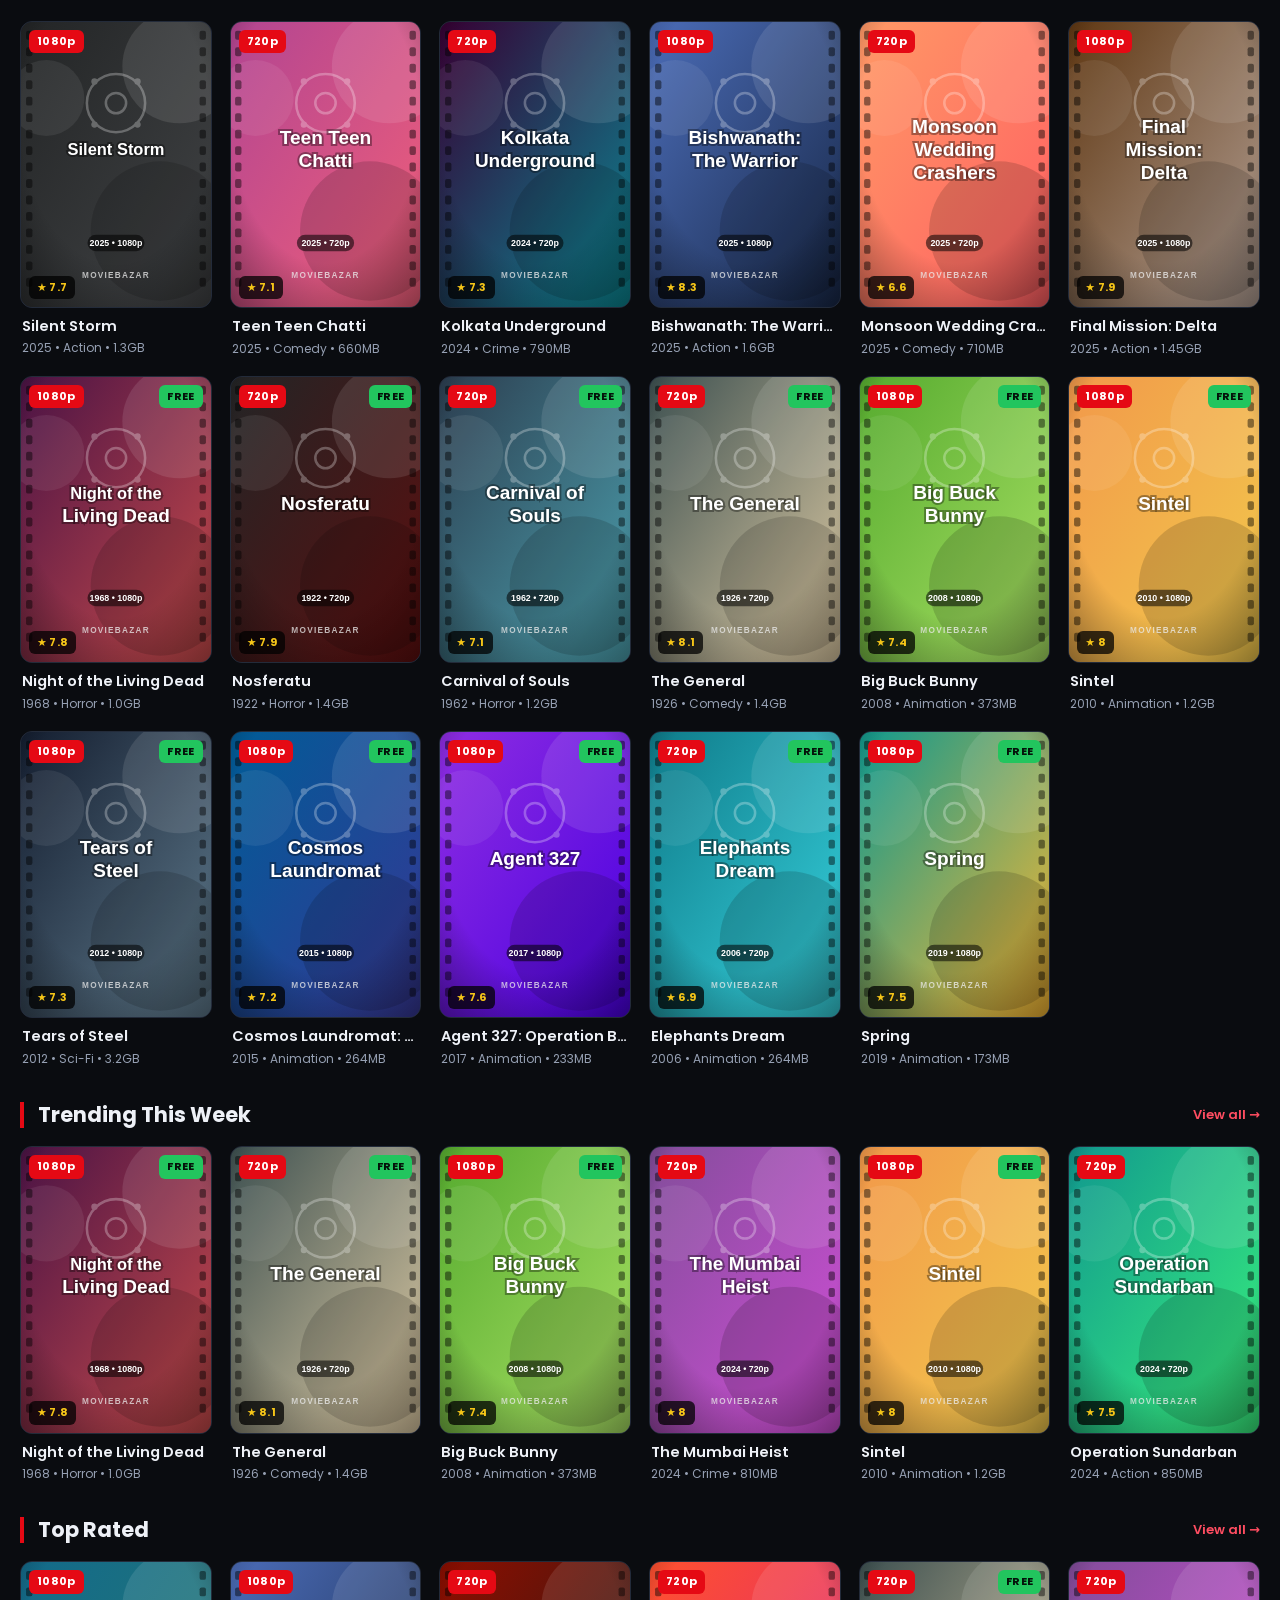
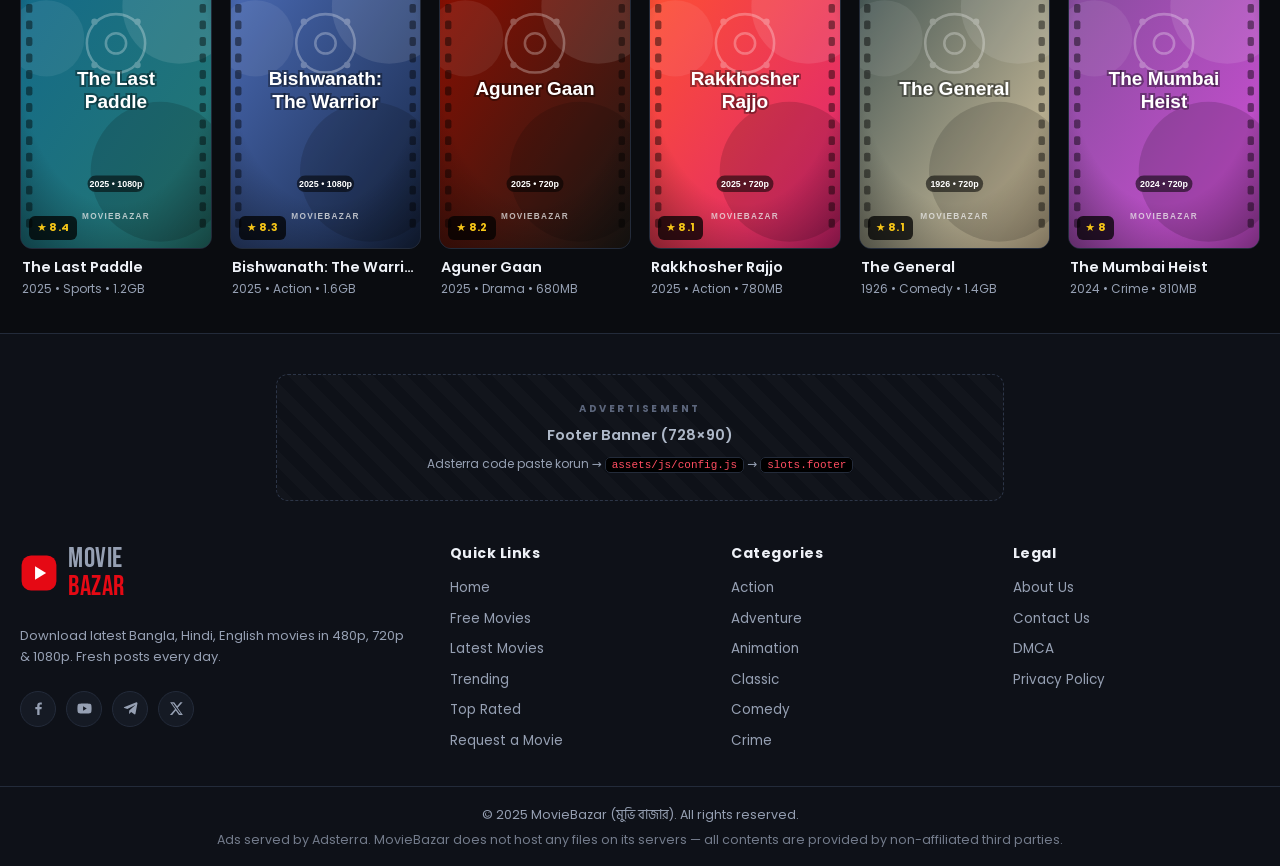
==== commit 00489924: "feat: wire all Adsterra ad codes (live) — popunder, social bar, native, 300x250, smartlink - config." ====
--- a/index.html
+++ b/index.html
@@ -17,6 +17,11 @@
 
   <!-- shared header -->
   <header class="site-header" id="site-header"></header>
+
+  <!-- AD SLOT: homepage-er AKDOM UPORE (hero-r age) -->
+  <div class="container home-top-ad">
+    <div class="ad-slot" data-ad="homeTop"></div>
+  </div>
 
   <!-- hero slider -->
   <section class="hero" id="hero"></section>
--- a/assets/css/style.css
+++ b/assets/css/style.css
@@ -287,6 +287,8 @@
 
 /* ── Ad slots ──────────────────────────────────────────────────────── */
 .ad-slot { margin: 26px auto; text-align: center; }
+.home-top-ad { padding-top: 14px; }
+.home-top-ad .ad-slot { margin: 0 auto; }
 .ad-slot--content { margin: 26px 0; }
 .ad-slot--player { margin: 20px 0; }
 .ad-slot--sidebar { margin: 0 0 22px; position: sticky; top: calc(var(--header-h) + 16px); }
